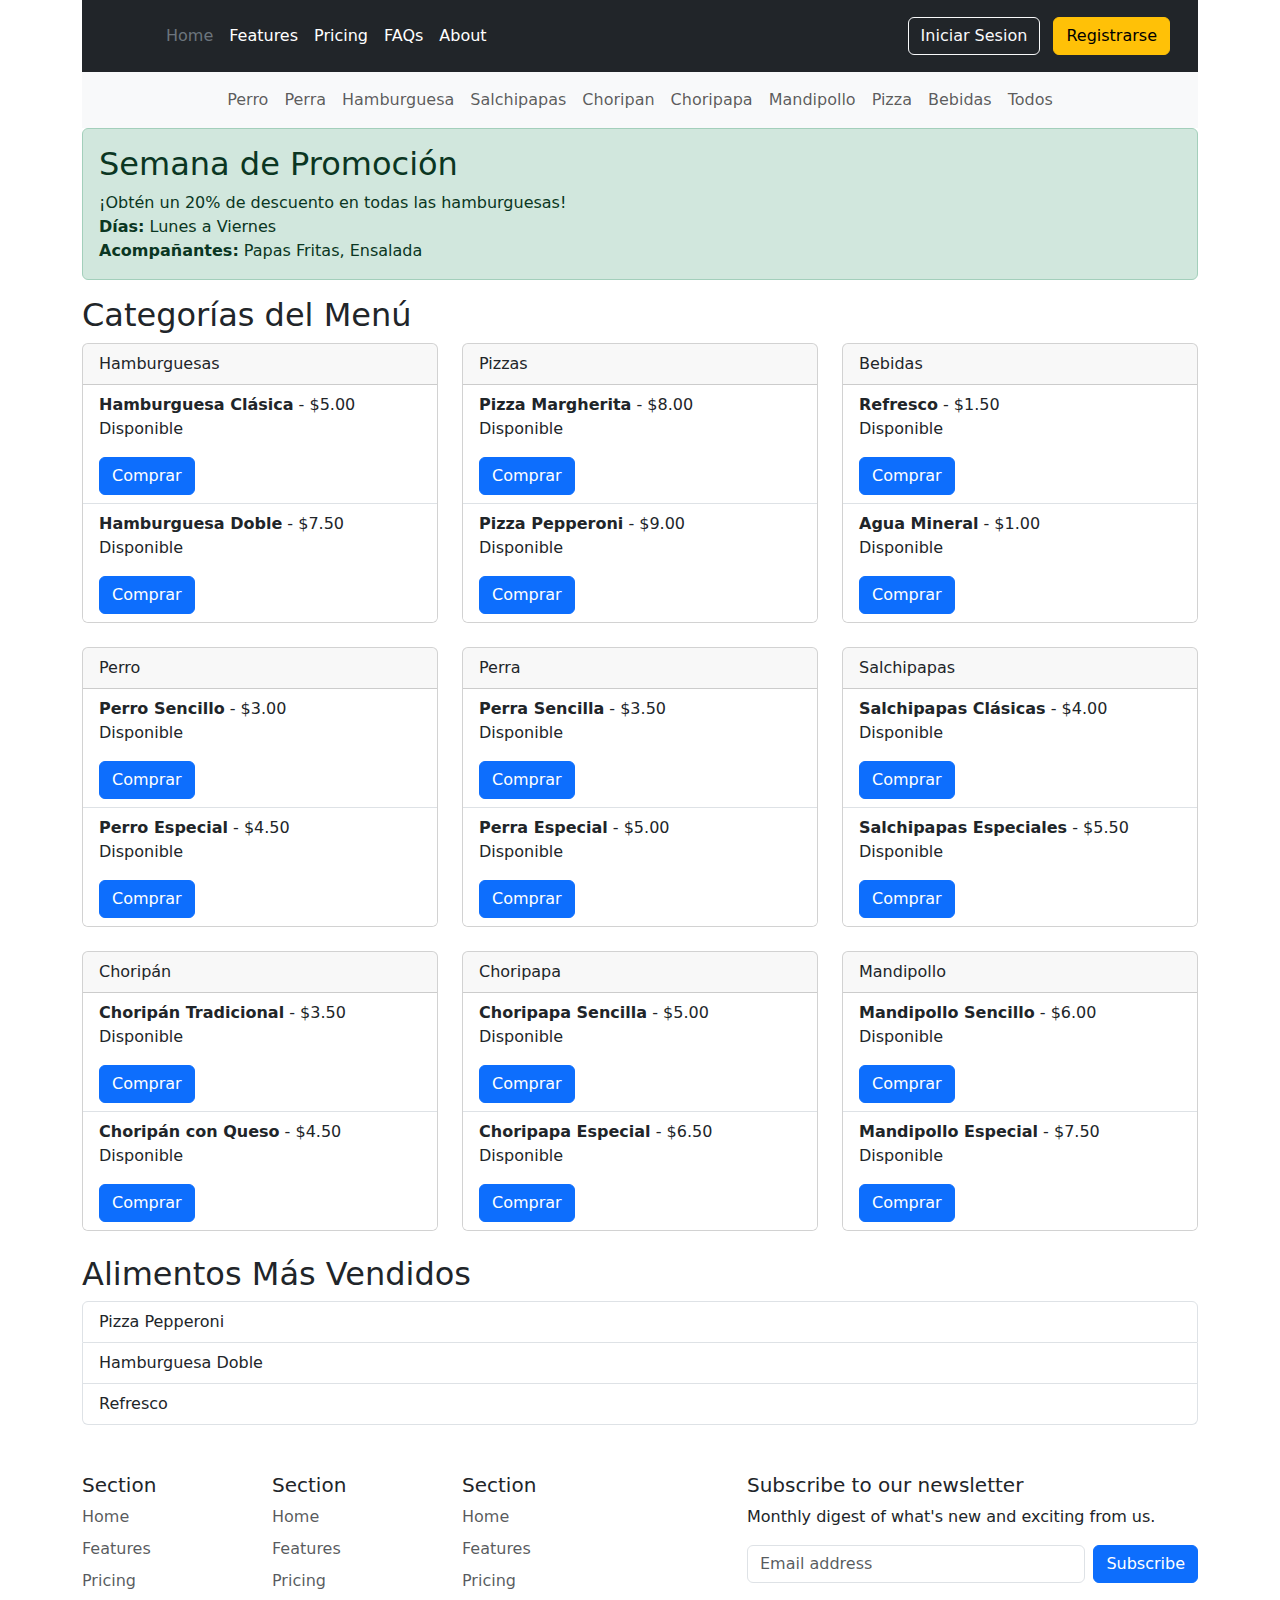
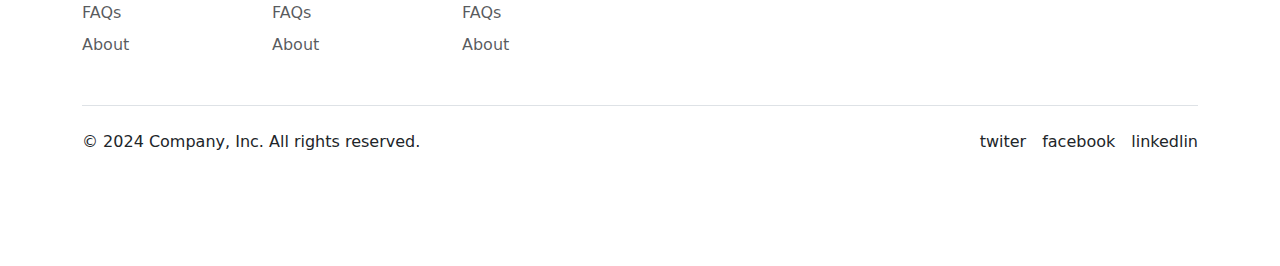
==== index.html @ 4fa82a82 "login y register funcionando" ====
<!DOCTYPE html>
<html lang="en">
    <head>
        <meta charset="UTF-8">
        <meta name="viewport" content="width=device-width, initial-scale=1.0">
        <title>Document</title>
        <link rel="stylesheet" href="./assets/css/bootstrap.min.css">
        <link rel="stylesheet" href="./assets/css/style.css">

        

    </head>
    <body>
        <div class="container">
            <header class="p-3 text-bg-dark">
                <div class="container">
                  <div class="d-flex flex-wrap align-items-center justify-content-center justify-content-lg-start">
                    <a href="/" class="d-flex align-items-center mb-2 mb-lg-0 text-white text-decoration-none">
                      <svg class="bi me-2" width="40" height="32" role="img" aria-label="Bootstrap"><use xlink:href="#bootstrap"></use></svg>
                    </a>
            
                    <ul class="nav col-12 col-lg-auto me-lg-auto mb-2 justify-content-center mb-md-0">
                      <li><a href="#" class="nav-link px-2 text-secondary">Home</a></li>
                      <li><a href="#" class="nav-link px-2 text-white">Features</a></li>
                      <li><a href="#" class="nav-link px-2 text-white">Pricing</a></li>
                      <li><a href="#" class="nav-link px-2 text-white">FAQs</a></li>
                      <li><a href="#" class="nav-link px-2 text-white">About</a></li>
                    </ul>
            
            
                    <div id="sesion" class="text-end">

                    </div>
                  </div>
                </div>
              </header>
            <nav class="navbar navbar-expand-lg bg-body-tertiary">
                <div class="container-fluid">
                    <div class="collapse navbar-collapse"
                        id="navbarNavAltMarkup">
                        <div class="navbar-nav mx-auto">
                            <a class="nav-link" id="aperro" href="#">Perro</a>
                            <a class="nav-link" id="aperra" href="#">Perra</a>
                            <a class="nav-link" id="ahamburguesa"
                                href="#">Hamburguesa</a>
                            <a class="nav-link" id="asalchipapa"
                                href="#">Salchipapas</a>
                            <a class="nav-link" id="achoripan"
                                href="#">Choripan</a>
                            <a class="nav-link" id="achoripapa"
                                href="#">Choripapa</a>
                            <a class="nav-link" id="amandipollo"
                                href="#">Mandipollo</a>
                            <a class="nav-link" id="apizza" href="#">Pizza</a>
                            <a class="nav-link" id="abebida"
                                href="#">Bebidas</a>
                            <a class="nav-link" id="todos" href="#">Todos</a>
                        </div>
                    </div>
                </div>
            </nav>

            <div id="carouselExampleAutoplaying" class="carousel slide"
                data-bs-ride="carousel">
                <div class="carousel-inner">
                    <div class="carousel-item active">
                        <div class="w-100 alert alert-success">
                            <h2>Semana de Promoción</h2>

                            ¡Obtén un 20% de descuento en todas las
                            hamburguesas! <br>
                            <strong>Días:</strong> Lunes a Viernes <br>
                            <strong>Acompañantes:</strong> Papas Fritas,
                            Ensalada

                        </div>
                    </div>
                    <div class="carousel-item">
                        <div class=" w-100 alert alert-info">
                            <h2>Promociones de Compra</h2>

                            Compra una pizza y obtén un refresco gratis.
                            <br>
                            <strong>Días:</strong> Todos los días <br>
                            <strong>Acompañantes:</strong> Refresco
                        </div>

                    </div>
                    <div class="carousel-item">
                        <div class=" w-100 alert alert-warning">
                            <h2>Códigos de Descuento</h2>

                            Usa el código <strong>SAVE20</strong> para obtener
                            un 20% de
                            descuento en tu próxima compra. <br>
                            <strong>Días:</strong> Todos los días <br>
                            <strong>Acompañantes:</strong> N/A

                        </div>
                    </div>
                    <div class="carousel-item">
                        <div class="alert alert-danger w-100">
                            <h2>Sección de Descuentos</h2>

                            ¡Descuentos especiales en bebidas durante el fin de
                            semana!
                            <br>
                            <strong>Días:</strong> Sábado y Domingo <br>
                            <strong>Acompañantes:</strong> Snacks variados

                        </div>
                    </div>
                </div>

            </div>

            <!-- Sección de Categorías del Menú -->
            <section>
                <h2>Categorías del Menú</h2>

                <div class="row">
                    <!-- Hamburguesas -->
                    <div class="col-md-4 mb-4" id="hamburguesa">
                        <div class="card">
                            <div class="card-header">
                                Hamburguesas
                            </div>
                            <ul class="list-group list-group-flush">
                                <li class="list-group-item">
                                    <strong>Hamburguesa Clásica</strong> - $5.00
                                    <p>Disponible</p>
                                    <button
                                        class="btn btn-primary">Comprar</button>
                                </li>
                                <li class="list-group-item">
                                    <strong>Hamburguesa Doble</strong> - $7.50
                                    <p>Disponible</p>
                                    <button
                                        class="btn btn-primary">Comprar</button>
                                </li>
                            </ul>
                        </div>
                    </div>

                    <!-- Pizzas -->
                    <div class="col-md-4 mb-4 " id="pizza">
                        <div class="card">
                            <div class="card-header">
                                Pizzas
                            </div>
                            <ul class="list-group list-group-flush">
                                <li class="list-group-item">
                                    <strong>Pizza Margherita</strong> - $8.00
                                    <p>Disponible</p>
                                    <button
                                        class="btn btn-primary">Comprar</button>
                                </li>
                                <li class="list-group-item">
                                    <strong>Pizza Pepperoni</strong> - $9.00
                                    <p>Disponible</p>
                                    <button
                                        class="btn btn-primary">Comprar</button>
                                </li>
                            </ul>
                        </div>
                    </div>

                    <!-- Bebidas -->
                    <div class="col-md-4 mb-4 " id="bebida">
                        <div class="card">
                            <div class="card-header">
                                Bebidas
                            </div>
                            <ul class="list-group list-group-flush">
                                <li class="list-group-item">
                                    <strong>Refresco</strong> - $1.50
                                    <p>Disponible</p>
                                    <button
                                        class="btn btn-primary">Comprar</button>
                                </li>
                                <li class="list-group-item">
                                    <strong>Agua Mineral</strong> - $1.00
                                    <p>Disponible</p>
                                    <button
                                        class="btn btn-primary">Comprar</button>
                                </li>
                            </ul>
                        </div>
                    </div>
                    <!-- Perro -->
                    <div class="col-md-4 mb-4 " id="perro">
                        <div class="card">
                            <div class="card-header">
                                Perro
                            </div>
                            <ul class="list-group list-group-flush">
                                <li class="list-group-item">
                                    <strong>Perro Sencillo</strong> - $3.00
                                    <p>Disponible</p>
                                    <button
                                        class="btn btn-primary">Comprar</button>
                                </li>
                                <li class="list-group-item">
                                    <strong>Perro Especial</strong> - $4.50
                                    <p>Disponible</p>
                                    <button
                                        class="btn btn-primary">Comprar</button>
                                </li>
                            </ul>
                        </div>
                    </div>

                    <!-- Perra -->
                    <div class="col-md-4 mb-4 " id="perra">
                        <div class="card">
                            <div class="card-header">
                                Perra
                            </div>
                            <ul class="list-group list-group-flush">
                                <li class="list-group-item">
                                    <strong>Perra Sencilla</strong> - $3.50
                                    <p>Disponible</p>
                                    <button
                                        class="btn btn-primary">Comprar</button>
                                </li>
                                <li class="list-group-item">
                                    <strong>Perra Especial</strong> - $5.00
                                    <p>Disponible</p>
                                    <button
                                        class="btn btn-primary">Comprar</button>
                                </li>
                            </ul>
                        </div>
                    </div>

                    <!-- Salchipapas -->
                    <div class="col-md-4 mb-4 " id="salchipapa">
                        <div class="card">
                            <div class="card-header">
                                Salchipapas
                            </div>
                            <ul class="list-group list-group-flush">
                                <li class="list-group-item">
                                    <strong>Salchipapas Clásicas</strong> -
                                    $4.00
                                    <p>Disponible</p>
                                    <button
                                        class="btn btn-primary">Comprar</button>
                                </li>
                                <li class="list-group-item">
                                    <strong>Salchipapas Especiales</strong> -
                                    $5.50
                                    <p>Disponible</p>
                                    <button
                                        class="btn btn-primary">Comprar</button>
                                </li>
                            </ul>
                        </div>
                    </div>

                    <!-- Choripán -->
                    <div class="col-md-4 mb-4 " id="choripan">
                        <div class="card">
                            <div class="card-header">
                                Choripán
                            </div>
                            <ul class="list-group list-group-flush">
                                <li class="list-group-item">
                                    <strong>Choripán Tradicional</strong> -
                                    $3.50
                                    <p>Disponible</p>
                                    <button
                                        class="btn btn-primary">Comprar</button>
                                </li>
                                <li class="list-group-item">
                                    <strong>Choripán con Queso</strong> - $4.50
                                    <p>Disponible</p>
                                    <button
                                        class="btn btn-primary">Comprar</button>
                                </li>
                            </ul>
                        </div>
                    </div>

                    <!-- Choripapa -->
                    <div class="col-md-4 mb-4 " id="choripapa">
                        <div class="card">
                            <div class="card-header">
                                Choripapa
                            </div>
                            <ul class="list-group list-group-flush">
                                <li class="list-group-item">
                                    <strong>Choripapa Sencilla</strong> - $5.00
                                    <p>Disponible</p>
                                    <button
                                        class="btn btn-primary">Comprar</button>
                                </li>
                                <li class="list-group-item">
                                    <strong>Choripapa Especial</strong> - $6.50
                                    <p>Disponible</p>
                                    <button
                                        class="btn btn-primary">Comprar</button>
                                </li>
                            </ul>
                        </div>
                    </div>

                    <!-- Mandipollo -->
                    <div class="col-md-4 mb-4 " id="mandipollo">
                        <div class="card">
                            <div class="card-header">
                                Mandipollo
                            </div>
                            <ul class="list-group list-group-flush">
                                <li class="list-group-item">
                                    <strong>Mandipollo Sencillo</strong> - $6.00
                                    <p>Disponible</p>
                                    <button
                                        class="btn btn-primary">Comprar</button>
                                </li>
                                <li class="list-group-item">
                                    <strong>Mandipollo Especial</strong> - $7.50
                                    <p>Disponible</p>
                                    <button
                                        class="btn btn-primary">Comprar</button>
                                </li>
                            </ul>
                        </div>
                    </div>
                    <!-- Salsas -->
                    <div class="col-md-4 mb-4 d-none" id="salsa">
                        <div class="card">
                            <div class="card-header">
                                Salsas
                            </div>
                            <ul class="list-group list-group-flush">
                                <li class="list-group-item">
                                    <strong>Barbikiu</strong>
                                    <p>Disponible</p>

                                </li>
                                <li class="list-group-item">
                                    <strong>Rosada</strong>
                                    <p>Disponible</p>

                                </li>
                                <li class="list-group-item">
                                    <strong>Mermelada</strong>
                                    <p>Disponible</p>

                                </li>
                            </ul>
                        </div>
                    </div>
                    <!-- Snacks -->
                    <div class="col-md-4 mb-4 d-none" id="snack">
                        <div class="card">
                            <div class="card-header">
                                Snacks
                            </div>
                            <ul class="list-group list-group-flush">
                                <li class="list-group-item">
                                    <strong>Butiffarritas</strong>
                                    <p>Disponible</p>
                                    <button
                                    class="btn btn-primary">Comprar</button>

                                </li>
                                <li class="list-group-item">
                                    <strong>Miniempanadas</strong>
                                    <p>Disponible</p>
                                    <button
                                    class="btn btn-primary">Comprar</button>

                                </li>
                            </ul>
                        </div>
                    </div>
                </div>
            </section>

            <!-- Sección de Alimentos Más Vendidos -->
            <section>
                <h2>Alimentos Más Vendidos</h2>
                <ul class="list-group">
                    <li class="list-group-item">Pizza Pepperoni</li>
                    <li class="list-group-item">Hamburguesa Doble</li>
                    <li class="list-group-item">Refresco</li>
                </ul>
            </section>
            <footer class="py-5">
                <div class="row">
                  <div class="col-6 col-md-2 mb-3">
                    <h5>Section</h5>
                    <ul class="nav flex-column">
                      <li class="nav-item mb-2"><a href="#" class="nav-link p-0 text-body-secondary">Home</a></li>
                      <li class="nav-item mb-2"><a href="#" class="nav-link p-0 text-body-secondary">Features</a></li>
                      <li class="nav-item mb-2"><a href="#" class="nav-link p-0 text-body-secondary">Pricing</a></li>
                      <li class="nav-item mb-2"><a href="#" class="nav-link p-0 text-body-secondary">FAQs</a></li>
                      <li class="nav-item mb-2"><a href="#" class="nav-link p-0 text-body-secondary">About</a></li>
                    </ul>
                  </div>
            
                  <div class="col-6 col-md-2 mb-3">
                    <h5>Section</h5>
                    <ul class="nav flex-column">
                      <li class="nav-item mb-2"><a href="#" class="nav-link p-0 text-body-secondary">Home</a></li>
                      <li class="nav-item mb-2"><a href="#" class="nav-link p-0 text-body-secondary">Features</a></li>
                      <li class="nav-item mb-2"><a href="#" class="nav-link p-0 text-body-secondary">Pricing</a></li>
                      <li class="nav-item mb-2"><a href="#" class="nav-link p-0 text-body-secondary">FAQs</a></li>
                      <li class="nav-item mb-2"><a href="#" class="nav-link p-0 text-body-secondary">About</a></li>
                    </ul>
                  </div>
            
                  <div class="col-6 col-md-2 mb-3">
                    <h5>Section</h5>
                    <ul class="nav flex-column">
                      <li class="nav-item mb-2"><a href="#" class="nav-link p-0 text-body-secondary">Home</a></li>
                      <li class="nav-item mb-2"><a href="#" class="nav-link p-0 text-body-secondary">Features</a></li>
                      <li class="nav-item mb-2"><a href="#" class="nav-link p-0 text-body-secondary">Pricing</a></li>
                      <li class="nav-item mb-2"><a href="#" class="nav-link p-0 text-body-secondary">FAQs</a></li>
                      <li class="nav-item mb-2"><a href="#" class="nav-link p-0 text-body-secondary">About</a></li>
                    </ul>
                  </div>
            
                  <div class="col-md-5 offset-md-1 mb-3">
                    <form>
                      <h5>Subscribe to our newsletter</h5>
                      <p>Monthly digest of what's new and exciting from us.</p>
                      <div class="d-flex flex-column flex-sm-row w-100 gap-2">
                        <label for="newsletter1" class="visually-hidden">Email address</label>
                        <input id="newsletter1" type="text" class="form-control" placeholder="Email address">
                        <button class="btn btn-primary" type="button">Subscribe</button>
                      </div>
                    </form>
                  </div>
                </div>
            
                <div class="d-flex flex-column flex-sm-row justify-content-between py-4 my-4 border-top">
                  <p>© 2024 Company, Inc. All rights reserved.</p>
                  <ul class="list-unstyled d-flex">
                    <li class="ms-3"><a class="link-body-emphasis" href="#"></a>twiter</li>
                    <li class="ms-3"><a class="link-body-emphasis" href="#"></a>facebook</li>
                    <li class="ms-3"><a class="link-body-emphasis" href="#"></a>linkedlin</li>
                  </ul>
                </div>
              </footer>

        </div>
        
        <script src="./assets/js/bootstrap.min.js"></script>
        <script src="./assets/js/bootstrap.bundle.min.js"></script>
        <script src="./assets/js/jquery-3.7.1.min.js"></script>
        <script src="./objetos/class.js"></script>
        <script src="./assets/js/navegacion.js"></script>
        <script src="./assets/js/index.js"></script>


    </body>
</html>
---- assets/css/style.css ----
table {
    border-collapse: collapse;
    width: 100%;
 }
 th,
 td {
    text-align: left;
    padding: 8px;
 }
 tr:nth-child(even) {
    background-color: #f2f2f2;
 }
 th {
    background-color: #4caf50;
    color: white;
 }
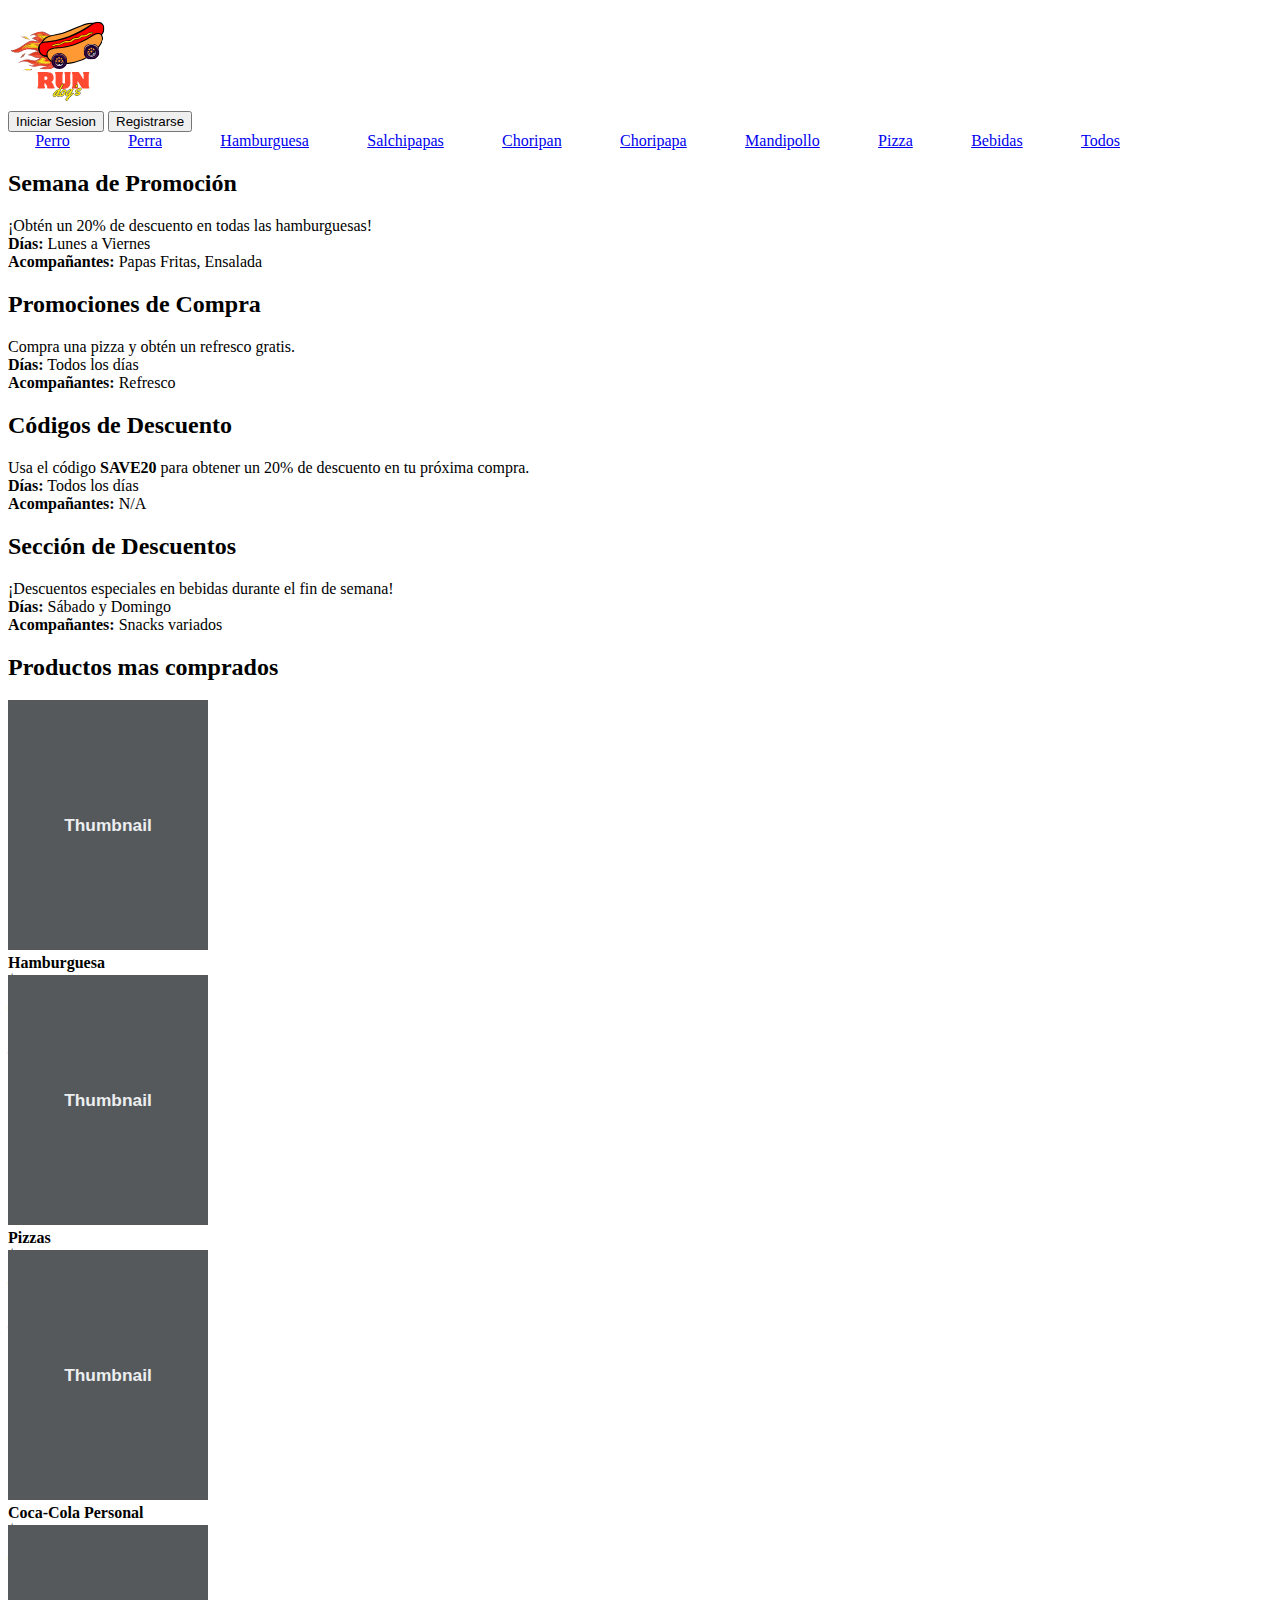
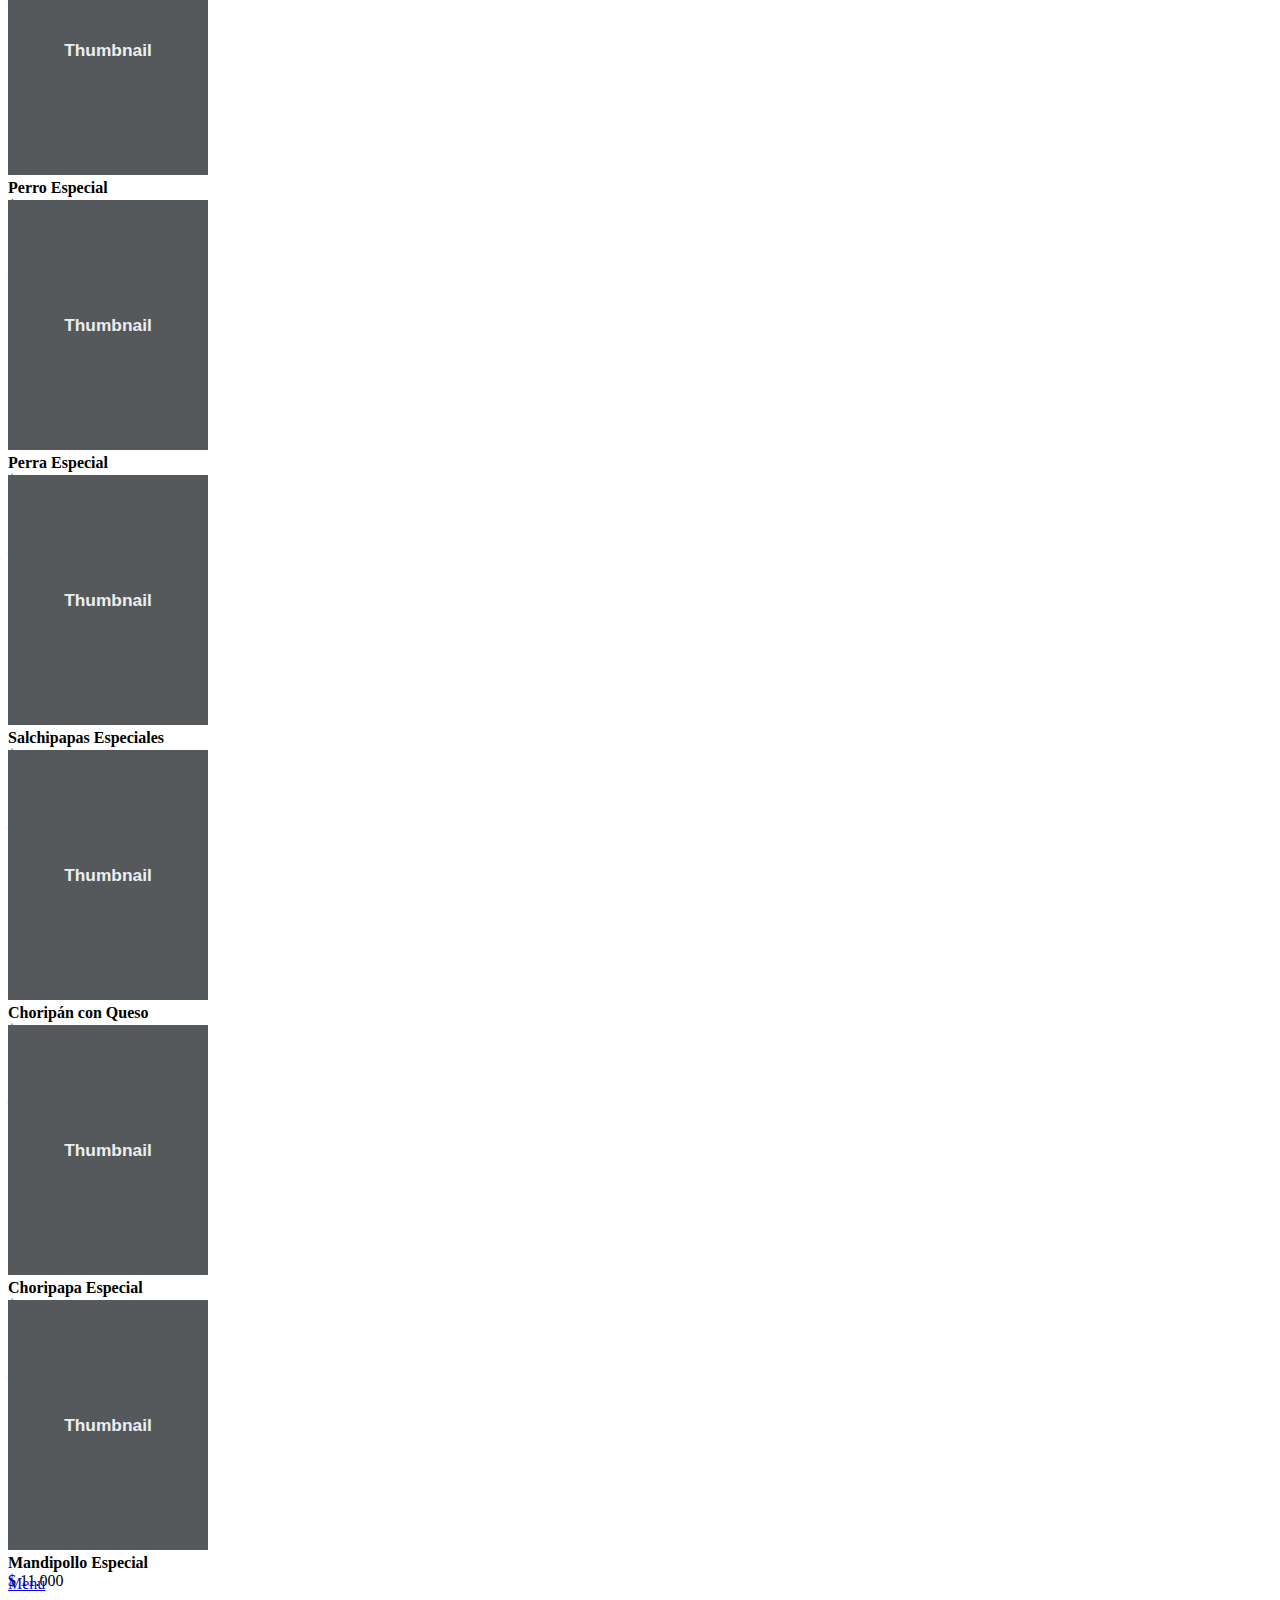
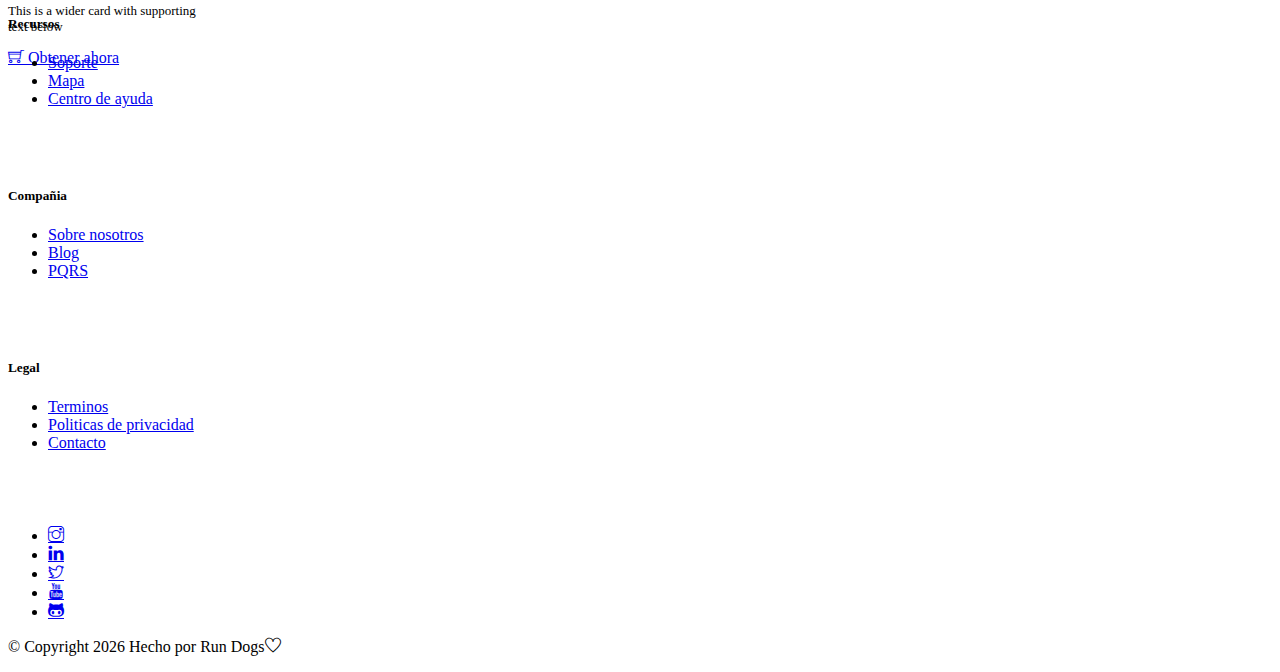
==== commit 9988d177: "se organizan importaciones y diseño acorde a lo presentado en los trabajos" ====
--- a/index.html
+++ b/index.html
@@ -4,7 +4,10 @@
         <meta charset="UTF-8">
         <meta name="viewport" content="width=device-width, initial-scale=1.0">
         <title>Document</title>
-        <link rel="stylesheet" href="./assets/css/bootstrap.min.css">
+        <link rel="stylesheet" href="./assets//themify-icons/css/themify-icons.css">
+          <!-- Bootstrap CSS v5.2.1 -->
+        <link href="https://cdn.jsdelivr.net/npm/bootstrap@5.2.1/dist/css/bootstrap.min.css" rel="stylesheet"
+        integrity="sha384-iYQeCzEYFbKjA/T2uDLTpkwGzCiq6soy8tYaI1GyVh/UjpbCx/TYkiZhlZB6+fzT" crossorigin="anonymous">
         <link rel="stylesheet" href="./assets/css/style.css">
 
         
@@ -14,24 +17,16 @@
         <div class="container">
             <header class="p-3 text-bg-dark">
                 <div class="container">
-                  <div class="d-flex flex-wrap align-items-center justify-content-center justify-content-lg-start">
+                <div class="d-flex flex-wrap align-items-center justify-content-between">
                     <a href="/" class="d-flex align-items-center mb-2 mb-lg-0 text-white text-decoration-none">
-                      <svg class="bi me-2" width="40" height="32" role="img" aria-label="Bootstrap"><use xlink:href="#bootstrap"></use></svg>
+                        <img class="bi me-2" role="img" aria-label="logo" src="./assets/img/logo.svg" id="logo"></img>
                     </a>
-            
-                    <ul class="nav col-12 col-lg-auto me-lg-auto mb-2 justify-content-center mb-md-0">
-                      <li><a href="#" class="nav-link px-2 text-secondary">Home</a></li>
-                      <li><a href="#" class="nav-link px-2 text-white">Features</a></li>
-                      <li><a href="#" class="nav-link px-2 text-white">Pricing</a></li>
-                      <li><a href="#" class="nav-link px-2 text-white">FAQs</a></li>
-                      <li><a href="#" class="nav-link px-2 text-white">About</a></li>
-                    </ul>
-            
-            
+
+
                     <div id="sesion" class="text-end">
 
                     </div>
-                  </div>
+                </div>
                 </div>
               </header>
             <nav class="navbar navbar-expand-lg bg-body-tertiary">
@@ -39,27 +34,31 @@
                     <div class="collapse navbar-collapse"
                         id="navbarNavAltMarkup">
                         <div class="navbar-nav mx-auto">
-                            <a class="nav-link" id="aperro" href="#">Perro</a>
-                            <a class="nav-link" id="aperra" href="#">Perra</a>
-                            <a class="nav-link" id="ahamburguesa"
-                                href="#">Hamburguesa</a>
-                            <a class="nav-link" id="asalchipapa"
-                                href="#">Salchipapas</a>
-                            <a class="nav-link" id="achoripan"
-                                href="#">Choripan</a>
-                            <a class="nav-link" id="achoripapa"
-                                href="#">Choripapa</a>
-                            <a class="nav-link" id="amandipollo"
-                                href="#">Mandipollo</a>
-                            <a class="nav-link" id="apizza" href="#">Pizza</a>
-                            <a class="nav-link" id="abebida"
-                                href="#">Bebidas</a>
-                            <a class="nav-link" id="todos" href="#">Todos</a>
+                            <a class="nav-link pl-3" id="aperro" href="#">Perro</a>
+
+                            <a class="nav-link pl-3" id="aperra" href="#">Perra</a>
+
+                            <a class="nav-link pl-3" id="ahamburguesa" href="#">Hamburguesa</a>
+
+                            <a class="nav-link pl-3" id="asalchipapa" href="#">Salchipapas</a>
+
+                            <a class="nav-link pl-3" id="achoripan" href="#">Choripan</a>
+
+                            <a class="nav-link pl-3" id="achoripapa" href="#">Choripapa</a>
+
+                            <a class="nav-link pl-3" id="amandipollo" href="#">Mandipollo</a>
+
+                            <a class="nav-link pl-3" id="apizza" href="#">Pizza</a>
+
+                            <a class="nav-link pl-3" id="abebida" href="#">Bebidas</a>
+
+                            <a class="nav-link pl-3" id="todos" href="#">Todos</a>
                         </div>
                     </div>
                 </div>
             </nav>
 
+            <!-- Carrucel de promociones -->
             <div id="carouselExampleAutoplaying" class="carousel slide"
                 data-bs-ride="carousel">
                 <div class="carousel-inner">
@@ -116,341 +115,210 @@
 
             <!-- Sección de Categorías del Menú -->
             <section>
-                <h2>Categorías del Menú</h2>
+                <h2>Productos mas comprados</h2>
 
                 <div class="row">
                     <!-- Hamburguesas -->
-                    <div class="col-md-4 mb-4" id="hamburguesa">
-                        <div class="card">
-                            <div class="card-header">
-                                Hamburguesas
-                            </div>
-                            <ul class="list-group list-group-flush">
-                                <li class="list-group-item">
-                                    <strong>Hamburguesa Clásica</strong> - $5.00
-                                    <p>Disponible</p>
-                                    <button
-                                        class="btn btn-primary">Comprar</button>
-                                </li>
-                                <li class="list-group-item">
-                                    <strong>Hamburguesa Doble</strong> - $7.50
-                                    <p>Disponible</p>
-                                    <button
-                                        class="btn btn-primary">Comprar</button>
-                                </li>
-                            </ul>
-                        </div>
-                    </div>
+                    <div class="card-productos col-md-4 mb-1 box-shadow" id="hamburguesa">
+                            <div class="card flex-md-row mb-6 box-shadow h-md-250">
+                                <img class="card-img-left flex-auto d-none d-md-block" data-src="holder.js/200x250?theme=thumb" alt="Thumbnail [200x250]" src="data:image/svg+xml;charset=UTF-8,%3Csvg%20width%3D%22200%22%20height%3D%22250%22%20xmlns%3D%22http%3A%2F%2Fwww.w3.org%2F2000%2Fsvg%22%20viewBox%3D%220%200%20200%20250%22%20preserveAspectRatio%3D%22none%22%3E%3Cdefs%3E%3Cstyle%20type%3D%22text%2Fcss%22%3E%23holder_18ffdb968a6%20text%20%7B%20fill%3A%23eceeef%3Bfont-weight%3Abold%3Bfont-family%3AArial%2C%20Helvetica%2C%20Open%20Sans%2C%20sans-serif%2C%20monospace%3Bfont-size%3A13pt%20%7D%20%3C%2Fstyle%3E%3C%2Fdefs%3E%3Cg%20id%3D%22holder_18ffdb968a6%22%3E%3Crect%20width%3D%22200%22%20height%3D%22250%22%20fill%3D%22%2355595c%22%3E%3C%2Frect%3E%3Cg%3E%3Ctext%20x%3D%2256.1953125%22%20y%3D%22131%22%3EThumbnail%3C%2Ftext%3E%3C%2Fg%3E%3C%2Fg%3E%3C%2Fsvg%3E" data-holder-rendered="true" style="width: 200px; height: 250px;">
+                                <div class="card-body d-flex flex-column align-items-start flex-grow-1">
+                                    <strong class="d-inline-block mb-2 text-primary">Hamburguesa</strong>
+                                    <div class="mb-1 text-muted ">$ 10.000</div>
+                                    <p class="card-text mb-auto">This is a wider card with supporting text below </p>
+                                    <a href="#" class="btn btn-primary"><i class="ti-shopping-cart"></i> Obtener ahora</a>
+                                </div>
+                        </div>
+                    </div>
+                    
 
                     <!-- Pizzas -->
-                    <div class="col-md-4 mb-4 " id="pizza">
-                        <div class="card">
-                            <div class="card-header">
-                                Pizzas
-                            </div>
-                            <ul class="list-group list-group-flush">
-                                <li class="list-group-item">
-                                    <strong>Pizza Margherita</strong> - $8.00
-                                    <p>Disponible</p>
-                                    <button
-                                        class="btn btn-primary">Comprar</button>
-                                </li>
-                                <li class="list-group-item">
-                                    <strong>Pizza Pepperoni</strong> - $9.00
-                                    <p>Disponible</p>
-                                    <button
-                                        class="btn btn-primary">Comprar</button>
-                                </li>
-                            </ul>
+                    <div class="card-productos col-md-4 mb-1 box-shadow" id="pizza">
+                            <div class="card flex-md-row mb-6 box-shadow h-md-250">
+                                <img class="card-img-left flex-auto d-none d-md-block" data-src="holder.js/200x250?theme=thumb" alt="Thumbnail [200x250]" src="data:image/svg+xml;charset=UTF-8,%3Csvg%20width%3D%22200%22%20height%3D%22250%22%20xmlns%3D%22http%3A%2F%2Fwww.w3.org%2F2000%2Fsvg%22%20viewBox%3D%220%200%20200%20250%22%20preserveAspectRatio%3D%22none%22%3E%3Cdefs%3E%3Cstyle%20type%3D%22text%2Fcss%22%3E%23holder_18ffdb968a6%20text%20%7B%20fill%3A%23eceeef%3Bfont-weight%3Abold%3Bfont-family%3AArial%2C%20Helvetica%2C%20Open%20Sans%2C%20sans-serif%2C%20monospace%3Bfont-size%3A13pt%20%7D%20%3C%2Fstyle%3E%3C%2Fdefs%3E%3Cg%20id%3D%22holder_18ffdb968a6%22%3E%3Crect%20width%3D%22200%22%20height%3D%22250%22%20fill%3D%22%2355595c%22%3E%3C%2Frect%3E%3Cg%3E%3Ctext%20x%3D%2256.1953125%22%20y%3D%22131%22%3EThumbnail%3C%2Ftext%3E%3C%2Fg%3E%3C%2Fg%3E%3C%2Fsvg%3E" data-holder-rendered="true" style="width: 200px; height: 250px;">
+                                <div class="card-body d-flex flex-column align-items-start flex-grow-1">
+                                    <strong class="d-inline-block mb-2 text-primary">Pizzas</strong>
+                                    <div class="mb-1 text-muted ">$ 8.000</div>
+                                    <p class="card-text mb-auto">This is a wider card with supporting text below </p>
+                                    <a href="#" class="btn btn-primary"><i class="ti-shopping-cart"></i> Obtener ahora</a>
+                                </div>
                         </div>
                     </div>
 
                     <!-- Bebidas -->
-                    <div class="col-md-4 mb-4 " id="bebida">
-                        <div class="card">
-                            <div class="card-header">
-                                Bebidas
-                            </div>
-                            <ul class="list-group list-group-flush">
-                                <li class="list-group-item">
-                                    <strong>Refresco</strong> - $1.50
-                                    <p>Disponible</p>
-                                    <button
-                                        class="btn btn-primary">Comprar</button>
-                                </li>
-                                <li class="list-group-item">
-                                    <strong>Agua Mineral</strong> - $1.00
-                                    <p>Disponible</p>
-                                    <button
-                                        class="btn btn-primary">Comprar</button>
-                                </li>
-                            </ul>
-                        </div>
-                    </div>
+                    <div class="card-productos col-md-4 mb-1 box-shadow" id="bebida">
+                            <div class="card flex-md-row mb-6 box-shadow h-md-250">
+                                <img class="card-img-left flex-auto d-none d-md-block" data-src="holder.js/200x250?theme=thumb" alt="Thumbnail [200x250]" src="data:image/svg+xml;charset=UTF-8,%3Csvg%20width%3D%22200%22%20height%3D%22250%22%20xmlns%3D%22http%3A%2F%2Fwww.w3.org%2F2000%2Fsvg%22%20viewBox%3D%220%200%20200%20250%22%20preserveAspectRatio%3D%22none%22%3E%3Cdefs%3E%3Cstyle%20type%3D%22text%2Fcss%22%3E%23holder_18ffdb968a6%20text%20%7B%20fill%3A%23eceeef%3Bfont-weight%3Abold%3Bfont-family%3AArial%2C%20Helvetica%2C%20Open%20Sans%2C%20sans-serif%2C%20monospace%3Bfont-size%3A13pt%20%7D%20%3C%2Fstyle%3E%3C%2Fdefs%3E%3Cg%20id%3D%22holder_18ffdb968a6%22%3E%3Crect%20width%3D%22200%22%20height%3D%22250%22%20fill%3D%22%2355595c%22%3E%3C%2Frect%3E%3Cg%3E%3Ctext%20x%3D%2256.1953125%22%20y%3D%22131%22%3EThumbnail%3C%2Ftext%3E%3C%2Fg%3E%3C%2Fg%3E%3C%2Fsvg%3E" data-holder-rendered="true" style="width: 200px; height: 250px;">
+                                <div class="card-body d-flex flex-column align-items-start flex-grow-1">
+                                    <strong class="d-inline-block mb-2 text-primary">Coca-Cola Personal</strong>
+                                    <div class="mb-1 text-muted ">$ 3.500</div>
+                                    <p class="card-text mb-auto">This is a wider card with supporting text below </p>
+                                    <a href="#" class="btn btn-primary"><i class="ti-shopping-cart"></i> Obtener ahora</a>
+                                </div>
+                        </div>
+                    </div>
+
                     <!-- Perro -->
-                    <div class="col-md-4 mb-4 " id="perro">
-                        <div class="card">
-                            <div class="card-header">
-                                Perro
-                            </div>
-                            <ul class="list-group list-group-flush">
-                                <li class="list-group-item">
-                                    <strong>Perro Sencillo</strong> - $3.00
-                                    <p>Disponible</p>
-                                    <button
-                                        class="btn btn-primary">Comprar</button>
-                                </li>
-                                <li class="list-group-item">
-                                    <strong>Perro Especial</strong> - $4.50
-                                    <p>Disponible</p>
-                                    <button
-                                        class="btn btn-primary">Comprar</button>
-                                </li>
-                            </ul>
+                    <div class="card-productos col-md-4 mb-1 box-shadow" id="perro">
+                            <div class="card flex-md-row mb-6 box-shadow h-md-250">
+                                <img class="card-img-left flex-auto d-none d-md-block" data-src="holder.js/200x250?theme=thumb" alt="Thumbnail [200x250]" src="data:image/svg+xml;charset=UTF-8,%3Csvg%20width%3D%22200%22%20height%3D%22250%22%20xmlns%3D%22http%3A%2F%2Fwww.w3.org%2F2000%2Fsvg%22%20viewBox%3D%220%200%20200%20250%22%20preserveAspectRatio%3D%22none%22%3E%3Cdefs%3E%3Cstyle%20type%3D%22text%2Fcss%22%3E%23holder_18ffdb968a6%20text%20%7B%20fill%3A%23eceeef%3Bfont-weight%3Abold%3Bfont-family%3AArial%2C%20Helvetica%2C%20Open%20Sans%2C%20sans-serif%2C%20monospace%3Bfont-size%3A13pt%20%7D%20%3C%2Fstyle%3E%3C%2Fdefs%3E%3Cg%20id%3D%22holder_18ffdb968a6%22%3E%3Crect%20width%3D%22200%22%20height%3D%22250%22%20fill%3D%22%2355595c%22%3E%3C%2Frect%3E%3Cg%3E%3Ctext%20x%3D%2256.1953125%22%20y%3D%22131%22%3EThumbnail%3C%2Ftext%3E%3C%2Fg%3E%3C%2Fg%3E%3C%2Fsvg%3E" data-holder-rendered="true" style="width: 200px; height: 250px;">
+                                <div class="card-body d-flex flex-column align-items-start flex-grow-1">
+                                    <strong class="d-inline-block mb-2 text-primary">Perro Especial</strong>
+                                    <div class="mb-1 text-muted ">$ 18.500</div>
+                                    <p class="card-text mb-auto">This is a wider card with supporting text below </p>
+                                    <a href="#" class="btn btn-primary"><i class="ti-shopping-cart"></i> Obtener ahora</a>
+                                </div>
                         </div>
                     </div>
 
                     <!-- Perra -->
-                    <div class="col-md-4 mb-4 " id="perra">
-                        <div class="card">
-                            <div class="card-header">
-                                Perra
-                            </div>
-                            <ul class="list-group list-group-flush">
-                                <li class="list-group-item">
-                                    <strong>Perra Sencilla</strong> - $3.50
-                                    <p>Disponible</p>
-                                    <button
-                                        class="btn btn-primary">Comprar</button>
-                                </li>
-                                <li class="list-group-item">
-                                    <strong>Perra Especial</strong> - $5.00
-                                    <p>Disponible</p>
-                                    <button
-                                        class="btn btn-primary">Comprar</button>
-                                </li>
-                            </ul>
+                    <div class="card-productos col-md-4 mb-1 box-shadow" id="perro">
+                            <div class="card flex-md-row mb-6 box-shadow h-md-250">
+                                <img class="card-img-left flex-auto d-none d-md-block" data-src="holder.js/200x250?theme=thumb" alt="Thumbnail [200x250]" src="data:image/svg+xml;charset=UTF-8,%3Csvg%20width%3D%22200%22%20height%3D%22250%22%20xmlns%3D%22http%3A%2F%2Fwww.w3.org%2F2000%2Fsvg%22%20viewBox%3D%220%200%20200%20250%22%20preserveAspectRatio%3D%22none%22%3E%3Cdefs%3E%3Cstyle%20type%3D%22text%2Fcss%22%3E%23holder_18ffdb968a6%20text%20%7B%20fill%3A%23eceeef%3Bfont-weight%3Abold%3Bfont-family%3AArial%2C%20Helvetica%2C%20Open%20Sans%2C%20sans-serif%2C%20monospace%3Bfont-size%3A13pt%20%7D%20%3C%2Fstyle%3E%3C%2Fdefs%3E%3Cg%20id%3D%22holder_18ffdb968a6%22%3E%3Crect%20width%3D%22200%22%20height%3D%22250%22%20fill%3D%22%2355595c%22%3E%3C%2Frect%3E%3Cg%3E%3Ctext%20x%3D%2256.1953125%22%20y%3D%22131%22%3EThumbnail%3C%2Ftext%3E%3C%2Fg%3E%3C%2Fg%3E%3C%2Fsvg%3E" data-holder-rendered="true" style="width: 200px; height: 250px;">
+                                <div class="card-body d-flex flex-column align-items-start flex-grow-1">
+                                    <strong class="d-inline-block mb-2 text-primary">Perra Especial</strong>
+                                    <div class="mb-1 text-muted ">$ 14.000</div>
+                                    <p class="card-text mb-auto">This is a wider card with supporting text below </p>
+                                    <a href="#" class="btn btn-primary"><i class="ti-shopping-cart"></i> Obtener ahora</a>
+                                </div>
                         </div>
                     </div>
 
                     <!-- Salchipapas -->
-                    <div class="col-md-4 mb-4 " id="salchipapa">
-                        <div class="card">
-                            <div class="card-header">
-                                Salchipapas
-                            </div>
-                            <ul class="list-group list-group-flush">
-                                <li class="list-group-item">
-                                    <strong>Salchipapas Clásicas</strong> -
-                                    $4.00
-                                    <p>Disponible</p>
-                                    <button
-                                        class="btn btn-primary">Comprar</button>
-                                </li>
-                                <li class="list-group-item">
-                                    <strong>Salchipapas Especiales</strong> -
-                                    $5.50
-                                    <p>Disponible</p>
-                                    <button
-                                        class="btn btn-primary">Comprar</button>
-                                </li>
-                            </ul>
-                        </div>
-                    </div>
-
+                    <div class="card-productos col-md-4 mb-1 box-shadow" id="perro">
+                            <div class="card flex-md-row mb-6 box-shadow h-md-250">
+                                <img class="card-img-left flex-auto d-none d-md-block" data-src="holder.js/200x250?theme=thumb" alt="Thumbnail [200x250]" src="data:image/svg+xml;charset=UTF-8,%3Csvg%20width%3D%22200%22%20height%3D%22250%22%20xmlns%3D%22http%3A%2F%2Fwww.w3.org%2F2000%2Fsvg%22%20viewBox%3D%220%200%20200%20250%22%20preserveAspectRatio%3D%22none%22%3E%3Cdefs%3E%3Cstyle%20type%3D%22text%2Fcss%22%3E%23holder_18ffdb968a6%20text%20%7B%20fill%3A%23eceeef%3Bfont-weight%3Abold%3Bfont-family%3AArial%2C%20Helvetica%2C%20Open%20Sans%2C%20sans-serif%2C%20monospace%3Bfont-size%3A13pt%20%7D%20%3C%2Fstyle%3E%3C%2Fdefs%3E%3Cg%20id%3D%22holder_18ffdb968a6%22%3E%3Crect%20width%3D%22200%22%20height%3D%22250%22%20fill%3D%22%2355595c%22%3E%3C%2Frect%3E%3Cg%3E%3Ctext%20x%3D%2256.1953125%22%20y%3D%22131%22%3EThumbnail%3C%2Ftext%3E%3C%2Fg%3E%3C%2Fg%3E%3C%2Fsvg%3E" data-holder-rendered="true" style="width: 200px; height: 250px;">
+                                <div class="card-body d-flex flex-column align-items-start flex-grow-1">
+                                    <strong class="d-inline-block mb-2 text-primary">Salchipapas Especiales</strong>
+                                    <div class="mb-1 text-muted ">$ 12.000</div>
+                                    <p class="card-text mb-auto">This is a wider card with supporting text below </p>
+                                    <a href="#" class="btn btn-primary"><i class="ti-shopping-cart"></i> Obtener ahora</a>
+                                </div>
+                        </div>
+                    </div>
                     <!-- Choripán -->
-                    <div class="col-md-4 mb-4 " id="choripan">
-                        <div class="card">
-                            <div class="card-header">
-                                Choripán
-                            </div>
-                            <ul class="list-group list-group-flush">
-                                <li class="list-group-item">
-                                    <strong>Choripán Tradicional</strong> -
-                                    $3.50
-                                    <p>Disponible</p>
-                                    <button
-                                        class="btn btn-primary">Comprar</button>
-                                </li>
-                                <li class="list-group-item">
-                                    <strong>Choripán con Queso</strong> - $4.50
-                                    <p>Disponible</p>
-                                    <button
-                                        class="btn btn-primary">Comprar</button>
-                                </li>
-                            </ul>
+                    <div class="card-productos col-md-4 mb-1 box-shadow" id="perro">
+                            <div class="card flex-md-row mb-6 box-shadow h-md-250">
+                                <img class="card-img-left flex-auto d-none d-md-block" data-src="holder.js/200x250?theme=thumb" alt="Thumbnail [200x250]" src="data:image/svg+xml;charset=UTF-8,%3Csvg%20width%3D%22200%22%20height%3D%22250%22%20xmlns%3D%22http%3A%2F%2Fwww.w3.org%2F2000%2Fsvg%22%20viewBox%3D%220%200%20200%20250%22%20preserveAspectRatio%3D%22none%22%3E%3Cdefs%3E%3Cstyle%20type%3D%22text%2Fcss%22%3E%23holder_18ffdb968a6%20text%20%7B%20fill%3A%23eceeef%3Bfont-weight%3Abold%3Bfont-family%3AArial%2C%20Helvetica%2C%20Open%20Sans%2C%20sans-serif%2C%20monospace%3Bfont-size%3A13pt%20%7D%20%3C%2Fstyle%3E%3C%2Fdefs%3E%3Cg%20id%3D%22holder_18ffdb968a6%22%3E%3Crect%20width%3D%22200%22%20height%3D%22250%22%20fill%3D%22%2355595c%22%3E%3C%2Frect%3E%3Cg%3E%3Ctext%20x%3D%2256.1953125%22%20y%3D%22131%22%3EThumbnail%3C%2Ftext%3E%3C%2Fg%3E%3C%2Fg%3E%3C%2Fsvg%3E" data-holder-rendered="true" style="width: 200px; height: 250px;">
+                                <div class="card-body d-flex flex-column align-items-start flex-grow-1">
+                                    <strong class="d-inline-block mb-2 text-primary">Choripán con Queso</strong>
+                                    <div class="mb-1 text-muted ">$ 8.000</div>
+                                    <p class="card-text mb-auto">This is a wider card with supporting text below </p>
+                                    <a href="#" class="btn btn-primary"><i class="ti-shopping-cart"></i> Obtener ahora</a>
+                                </div>
                         </div>
                     </div>
 
                     <!-- Choripapa -->
-                    <div class="col-md-4 mb-4 " id="choripapa">
-                        <div class="card">
-                            <div class="card-header">
-                                Choripapa
-                            </div>
-                            <ul class="list-group list-group-flush">
-                                <li class="list-group-item">
-                                    <strong>Choripapa Sencilla</strong> - $5.00
-                                    <p>Disponible</p>
-                                    <button
-                                        class="btn btn-primary">Comprar</button>
-                                </li>
-                                <li class="list-group-item">
-                                    <strong>Choripapa Especial</strong> - $6.50
-                                    <p>Disponible</p>
-                                    <button
-                                        class="btn btn-primary">Comprar</button>
-                                </li>
-                            </ul>
-                        </div>
-                    </div>
-
+                    <div class="card-productos col-md-4 mb-1 box-shadow" id="perro">
+                            <div class="card flex-md-row mb-6 box-shadow h-md-250">
+                                <img class="card-img-left flex-auto d-none d-md-block" data-src="holder.js/200x250?theme=thumb" alt="Thumbnail [200x250]" src="data:image/svg+xml;charset=UTF-8,%3Csvg%20width%3D%22200%22%20height%3D%22250%22%20xmlns%3D%22http%3A%2F%2Fwww.w3.org%2F2000%2Fsvg%22%20viewBox%3D%220%200%20200%20250%22%20preserveAspectRatio%3D%22none%22%3E%3Cdefs%3E%3Cstyle%20type%3D%22text%2Fcss%22%3E%23holder_18ffdb968a6%20text%20%7B%20fill%3A%23eceeef%3Bfont-weight%3Abold%3Bfont-family%3AArial%2C%20Helvetica%2C%20Open%20Sans%2C%20sans-serif%2C%20monospace%3Bfont-size%3A13pt%20%7D%20%3C%2Fstyle%3E%3C%2Fdefs%3E%3Cg%20id%3D%22holder_18ffdb968a6%22%3E%3Crect%20width%3D%22200%22%20height%3D%22250%22%20fill%3D%22%2355595c%22%3E%3C%2Frect%3E%3Cg%3E%3Ctext%20x%3D%2256.1953125%22%20y%3D%22131%22%3EThumbnail%3C%2Ftext%3E%3C%2Fg%3E%3C%2Fg%3E%3C%2Fsvg%3E" data-holder-rendered="true" style="width: 200px; height: 250px;">
+                                <div class="card-body d-flex flex-column align-items-start flex-grow-1">
+                                    <strong class="d-inline-block mb-2 text-primary">Choripapa Especial</strong>
+                                    <div class="mb-1 text-muted ">$ 9.000</div>
+                                    <p class="card-text mb-auto">This is a wider card with supporting text below </p>
+                                    <a href="#" class="btn btn-primary"><i class="ti-shopping-cart"></i> Obtener ahora</a>
+                                </div>
+                        </div>
+                    </div>
                     <!-- Mandipollo -->
-                    <div class="col-md-4 mb-4 " id="mandipollo">
-                        <div class="card">
-                            <div class="card-header">
-                                Mandipollo
-                            </div>
-                            <ul class="list-group list-group-flush">
-                                <li class="list-group-item">
-                                    <strong>Mandipollo Sencillo</strong> - $6.00
-                                    <p>Disponible</p>
-                                    <button
-                                        class="btn btn-primary">Comprar</button>
-                                </li>
-                                <li class="list-group-item">
-                                    <strong>Mandipollo Especial</strong> - $7.50
-                                    <p>Disponible</p>
-                                    <button
-                                        class="btn btn-primary">Comprar</button>
-                                </li>
-                            </ul>
-                        </div>
-                    </div>
-                    <!-- Salsas -->
-                    <div class="col-md-4 mb-4 d-none" id="salsa">
-                        <div class="card">
-                            <div class="card-header">
-                                Salsas
-                            </div>
-                            <ul class="list-group list-group-flush">
-                                <li class="list-group-item">
-                                    <strong>Barbikiu</strong>
-                                    <p>Disponible</p>
-
-                                </li>
-                                <li class="list-group-item">
-                                    <strong>Rosada</strong>
-                                    <p>Disponible</p>
-
-                                </li>
-                                <li class="list-group-item">
-                                    <strong>Mermelada</strong>
-                                    <p>Disponible</p>
-
-                                </li>
-                            </ul>
-                        </div>
-                    </div>
-                    <!-- Snacks -->
-                    <div class="col-md-4 mb-4 d-none" id="snack">
-                        <div class="card">
-                            <div class="card-header">
-                                Snacks
-                            </div>
-                            <ul class="list-group list-group-flush">
-                                <li class="list-group-item">
-                                    <strong>Butiffarritas</strong>
-                                    <p>Disponible</p>
-                                    <button
-                                    class="btn btn-primary">Comprar</button>
-
-                                </li>
-                                <li class="list-group-item">
-                                    <strong>Miniempanadas</strong>
-                                    <p>Disponible</p>
-                                    <button
-                                    class="btn btn-primary">Comprar</button>
-
-                                </li>
-                            </ul>
-                        </div>
-                    </div>
-                </div>
-            </section>
-
-            <!-- Sección de Alimentos Más Vendidos -->
-            <section>
-                <h2>Alimentos Más Vendidos</h2>
-                <ul class="list-group">
-                    <li class="list-group-item">Pizza Pepperoni</li>
-                    <li class="list-group-item">Hamburguesa Doble</li>
-                    <li class="list-group-item">Refresco</li>
-                </ul>
+                    <div class="card-productos col-md-4 mb-1 box-shadow" id="perro">
+                            <div class="card flex-md-row mb-6 box-shadow h-md-250">
+                                <img class="card-img-left flex-auto d-none d-md-block" data-src="holder.js/200x250?theme=thumb" alt="Thumbnail [200x250]" src="data:image/svg+xml;charset=UTF-8,%3Csvg%20width%3D%22200%22%20height%3D%22250%22%20xmlns%3D%22http%3A%2F%2Fwww.w3.org%2F2000%2Fsvg%22%20viewBox%3D%220%200%20200%20250%22%20preserveAspectRatio%3D%22none%22%3E%3Cdefs%3E%3Cstyle%20type%3D%22text%2Fcss%22%3E%23holder_18ffdb968a6%20text%20%7B%20fill%3A%23eceeef%3Bfont-weight%3Abold%3Bfont-family%3AArial%2C%20Helvetica%2C%20Open%20Sans%2C%20sans-serif%2C%20monospace%3Bfont-size%3A13pt%20%7D%20%3C%2Fstyle%3E%3C%2Fdefs%3E%3Cg%20id%3D%22holder_18ffdb968a6%22%3E%3Crect%20width%3D%22200%22%20height%3D%22250%22%20fill%3D%22%2355595c%22%3E%3C%2Frect%3E%3Cg%3E%3Ctext%20x%3D%2256.1953125%22%20y%3D%22131%22%3EThumbnail%3C%2Ftext%3E%3C%2Fg%3E%3C%2Fg%3E%3C%2Fsvg%3E" data-holder-rendered="true" style="width: 200px; height: 250px;">
+                                <div class="card-body d-flex flex-column align-items-start flex-grow-1">
+                                    <strong class="d-inline-block mb-2 text-primary">Mandipollo Especial</strong>
+                                    <div class="mb-1 text-muted ">$ 11.000</div>
+                                    <p class="card-text mb-auto">This is a wider card with supporting text below </p>
+                                    <a href="#" class="btn btn-primary"><i class="ti-shopping-cart"></i> Obtener ahora</a>
+                                </div>
+                        </div>
+                    </div>
+                    <div class="text-center">
+                        <a href="#" class="btn btn-primary">Menú</a>
+                    </div>
+                </div>
             </section>
             <footer class="py-5">
-                <div class="row">
-                  <div class="col-6 col-md-2 mb-3">
-                    <h5>Section</h5>
-                    <ul class="nav flex-column">
-                      <li class="nav-item mb-2"><a href="#" class="nav-link p-0 text-body-secondary">Home</a></li>
-                      <li class="nav-item mb-2"><a href="#" class="nav-link p-0 text-body-secondary">Features</a></li>
-                      <li class="nav-item mb-2"><a href="#" class="nav-link p-0 text-body-secondary">Pricing</a></li>
-                      <li class="nav-item mb-2"><a href="#" class="nav-link p-0 text-body-secondary">FAQs</a></li>
-                      <li class="nav-item mb-2"><a href="#" class="nav-link p-0 text-body-secondary">About</a></li>
-                    </ul>
-                  </div>
-            
-                  <div class="col-6 col-md-2 mb-3">
-                    <h5>Section</h5>
-                    <ul class="nav flex-column">
-                      <li class="nav-item mb-2"><a href="#" class="nav-link p-0 text-body-secondary">Home</a></li>
-                      <li class="nav-item mb-2"><a href="#" class="nav-link p-0 text-body-secondary">Features</a></li>
-                      <li class="nav-item mb-2"><a href="#" class="nav-link p-0 text-body-secondary">Pricing</a></li>
-                      <li class="nav-item mb-2"><a href="#" class="nav-link p-0 text-body-secondary">FAQs</a></li>
-                      <li class="nav-item mb-2"><a href="#" class="nav-link p-0 text-body-secondary">About</a></li>
-                    </ul>
-                  </div>
-            
-                  <div class="col-6 col-md-2 mb-3">
-                    <h5>Section</h5>
-                    <ul class="nav flex-column">
-                      <li class="nav-item mb-2"><a href="#" class="nav-link p-0 text-body-secondary">Home</a></li>
-                      <li class="nav-item mb-2"><a href="#" class="nav-link p-0 text-body-secondary">Features</a></li>
-                      <li class="nav-item mb-2"><a href="#" class="nav-link p-0 text-body-secondary">Pricing</a></li>
-                      <li class="nav-item mb-2"><a href="#" class="nav-link p-0 text-body-secondary">FAQs</a></li>
-                      <li class="nav-item mb-2"><a href="#" class="nav-link p-0 text-body-secondary">About</a></li>
-                    </ul>
-                  </div>
-            
-                  <div class="col-md-5 offset-md-1 mb-3">
-                    <form>
-                      <h5>Subscribe to our newsletter</h5>
-                      <p>Monthly digest of what's new and exciting from us.</p>
-                      <div class="d-flex flex-column flex-sm-row w-100 gap-2">
-                        <label for="newsletter1" class="visually-hidden">Email address</label>
-                        <input id="newsletter1" type="text" class="form-control" placeholder="Email address">
-                        <button class="btn btn-primary" type="button">Subscribe</button>
-                      </div>
-                    </form>
-                  </div>
-                </div>
-            
-                <div class="d-flex flex-column flex-sm-row justify-content-between py-4 my-4 border-top">
-                  <p>© 2024 Company, Inc. All rights reserved.</p>
-                  <ul class="list-unstyled d-flex">
-                    <li class="ms-3"><a class="link-body-emphasis" href="#"></a>twiter</li>
-                    <li class="ms-3"><a class="link-body-emphasis" href="#"></a>facebook</li>
-                    <li class="ms-3"><a class="link-body-emphasis" href="#"></a>linkedlin</li>
-                  </ul>
+                <div class="row justify-content-center">
+                    <div class="col col-md-4  justify-content-center" id="footer-item">
+                        <h5 class="text-center">Recursos</h5>
+                        <ul class="nav flex-column">
+                            <li class="nav-item mb-2 text-center"><a href="#" class="nav-link p-0 text-body-secondary">Soporte</a></li>
+                            <li class="nav-item mb-2 text-center"><a href="#" class="nav-link p-0 text-body-secondary">Mapa</a></li>
+                            <li class="nav-item mb-2 text-center"><a href="#" class="nav-link p-0 text-body-secondary">Centro de ayuda</a></li>
+                        </ul>
+                    </div>
+
+
+                    <div class="col col-md-4 mb-4 justify-content-center" id="footer-item">
+                        <h5 class="text-center">Compañia</h5>
+                        <ul class="nav flex-column">
+                            <li class="nav-item mb-2 text-center"><a href="#" class="nav-link p-0 text-body-secondary">Sobre nosotros</a></li>
+                            <li class="nav-item mb-2 text-center"><a href="#" class="nav-link p-0 text-body-secondary">Blog</a></li>
+                            <li class="nav-item mb-2 text-center"><a href="#" class="nav-link p-0 text-body-secondary">PQRS</a></li>
+                        </ul>
+                    </div>
+
+                    <div class="col col-md-4 mb-4 justify-content-center" id="footer-item">
+                        <h5 class="text-center">Legal</h5>
+                        <ul class="nav flex-column">
+                            <li class="nav-item mb-2 text-center"><a href="#" class="nav-link p-0 text-body-secondary">Terminos</a></li>
+                            <li class="nav-item mb-2 text-center"><a href="#" class="nav-link p-0 text-body-secondary">Politicas de privacidad</a></li>
+                            <li class="nav-item mb-2 text-center"><a href="#" class="nav-link p-0 text-body-secondary">Contacto</a></li>
+                        </ul>
+                    </div>
+
+                    
+                </div>
+                <!-- Social Media -->
+                <div class="footer-bottom  text-dark text-center border-top py-3">
+                    <div class="social-links">
+                        <ul class="d-flex justify-content-center list-unstyled m-0">
+                            <li class="mx-2">
+                                <a href="#" title="Instagram" class="text-dark">
+                                    <i class="ti-instagram"></i>
+                                </a>
+                            </li>
+                            <li class="mx-2">
+                                <a href="#" title="Linkedin" class="text-dark">
+                                    <i class="ti-linkedin"></i>
+                                </a>
+                            </li>
+                            <li class="mx-2">
+                                <a href="#" title="Twitter" class="text-dark">
+                                    <i class="ti-twitter"></i>
+                                </a>
+                            </li>
+                            <li class="mx-2">
+                                <a href="#" title="Youtube" class="text-dark">
+                                    <i class="ti-youtube"></i>
+                                </a>
+                            </li>
+                            <li class="mx-2">
+                                <a href="#" title="GitHub" class="text-dark">
+                                    <i class="ti-github"></i>
+                                </a>
+                            </li>
+                        </ul>
+                    </div>
+                </div>
+                <!-- Copyright -->
+                <div class="footer-copy text-light text-center border-top wow fadeIn">
+                    <p class="mb-0 py-3 text-muted small">&copy; Copyright <script>document.write(new Date().getFullYear())</script> Hecho por Run Dogs<i class="ti-heart text-danger"></i></p>
                 </div>
               </footer>
 
         </div>
-        
-        <script src="./assets/js/bootstrap.min.js"></script>
-        <script src="./assets/js/bootstrap.bundle.min.js"></script>
-        <script src="./assets/js/jquery-3.7.1.min.js"></script>
+        <!-- Importacion J-query -->
+        <script src="https://ajax.googleapis.com/ajax/libs/jquery/3.7.1/jquery.min.js"></script>
+        <!-- Bootstrap JavaScript Libraries -->
+        <script src="https://cdn.jsdelivr.net/npm/@popperjs/core@2.11.6/dist/umd/popper.min.js"
+        integrity="sha384-oBqDVmMz9ATKxIep9tiCxS/Z9fNfEXiDAYTujMAeBAsjFuCZSmKbSSUnQlmh/jp3" crossorigin="anonymous">
+        </script>
+
+        <script src="https://cdn.jsdelivr.net/npm/bootstrap@5.2.1/dist/js/bootstrap.min.js"
+        integrity="sha384-7VPbUDkoPSGFnVtYi0QogXtr74QeVeeIs99Qfg5YCF+TidwNdjvaKZX19NZ/e6oz" crossorigin="anonymous">
+        </script>
         <script src="./objetos/class.js"></script>
         <script src="./assets/js/navegacion.js"></script>
         <script src="./assets/js/index.js"></script>
--- a/assets/themify-icons/css/themify-icons.css
+++ b/assets/themify-icons/css/themify-icons.css
@@ -0,0 +1,1081 @@
+@font-face {
+	font-family: 'themify';
+	src:url("../fonts/themify.eot?-fvbane");
+	src:url("../fonts/themify.eot?#iefix-fvbane") format("embedded-opentype"),
+		url("../fonts/themify.woff?-fvbane") format("woff"),
+		url("../fonts/themify.ttf?-fvbane") format("truetype"),
+		url("../fonts/themify.svg?-fvbane#themify") format("svg");
+	font-weight: normal;
+	font-style: normal;
+}
+
+[class^="ti-"], [class*=" ti-"] {
+	font-family: 'themify';
+	speak: none;
+	font-style: normal;
+	font-weight: normal;
+	font-variant: normal;
+	text-transform: none;
+	line-height: 1;
+
+	/* Better Font Rendering =========== */
+	-webkit-font-smoothing: antialiased;
+	-moz-osx-font-smoothing: grayscale;
+}
+
+.ti-wand:before {
+	content: "\e600";
+}
+.ti-volume:before {
+	content: "\e601";
+}
+.ti-user:before {
+	content: "\e602";
+}
+.ti-unlock:before {
+	content: "\e603";
+}
+.ti-unlink:before {
+	content: "\e604";
+}
+.ti-trash:before {
+	content: "\e605";
+}
+.ti-thought:before {
+	content: "\e606";
+}
+.ti-target:before {
+	content: "\e607";
+}
+.ti-tag:before {
+	content: "\e608";
+}
+.ti-tablet:before {
+	content: "\e609";
+}
+.ti-star:before {
+	content: "\e60a";
+}
+.ti-spray:before {
+	content: "\e60b";
+}
+.ti-signal:before {
+	content: "\e60c";
+}
+.ti-shopping-cart:before {
+	content: "\e60d";
+}
+.ti-shopping-cart-full:before {
+	content: "\e60e";
+}
+.ti-settings:before {
+	content: "\e60f";
+}
+.ti-search:before {
+	content: "\e610";
+}
+.ti-zoom-in:before {
+	content: "\e611";
+}
+.ti-zoom-out:before {
+	content: "\e612";
+}
+.ti-cut:before {
+	content: "\e613";
+}
+.ti-ruler:before {
+	content: "\e614";
+}
+.ti-ruler-pencil:before {
+	content: "\e615";
+}
+.ti-ruler-alt:before {
+	content: "\e616";
+}
+.ti-bookmark:before {
+	content: "\e617";
+}
+.ti-bookmark-alt:before {
+	content: "\e618";
+}
+.ti-reload:before {
+	content: "\e619";
+}
+.ti-plus:before {
+	content: "\e61a";
+}
+.ti-pin:before {
+	content: "\e61b";
+}
+.ti-pencil:before {
+	content: "\e61c";
+}
+.ti-pencil-alt:before {
+	content: "\e61d";
+}
+.ti-paint-roller:before {
+	content: "\e61e";
+}
+.ti-paint-bucket:before {
+	content: "\e61f";
+}
+.ti-na:before {
+	content: "\e620";
+}
+.ti-mobile:before {
+	content: "\e621";
+}
+.ti-minus:before {
+	content: "\e622";
+}
+.ti-medall:before {
+	content: "\e623";
+}
+.ti-medall-alt:before {
+	content: "\e624";
+}
+.ti-marker:before {
+	content: "\e625";
+}
+.ti-marker-alt:before {
+	content: "\e626";
+}
+.ti-arrow-up:before {
+	content: "\e627";
+}
+.ti-arrow-right:before {
+	content: "\e628";
+}
+.ti-arrow-left:before {
+	content: "\e629";
+}
+.ti-arrow-down:before {
+	content: "\e62a";
+}
+.ti-lock:before {
+	content: "\e62b";
+}
+.ti-location-arrow:before {
+	content: "\e62c";
+}
+.ti-link:before {
+	content: "\e62d";
+}
+.ti-layout:before {
+	content: "\e62e";
+}
+.ti-layers:before {
+	content: "\e62f";
+}
+.ti-layers-alt:before {
+	content: "\e630";
+}
+.ti-key:before {
+	content: "\e631";
+}
+.ti-import:before {
+	content: "\e632";
+}
+.ti-image:before {
+	content: "\e633";
+}
+.ti-heart:before {
+	content: "\e634";
+}
+.ti-heart-broken:before {
+	content: "\e635";
+}
+.ti-hand-stop:before {
+	content: "\e636";
+}
+.ti-hand-open:before {
+	content: "\e637";
+}
+.ti-hand-drag:before {
+	content: "\e638";
+}
+.ti-folder:before {
+	content: "\e639";
+}
+.ti-flag:before {
+	content: "\e63a";
+}
+.ti-flag-alt:before {
+	content: "\e63b";
+}
+.ti-flag-alt-2:before {
+	content: "\e63c";
+}
+.ti-eye:before {
+	content: "\e63d";
+}
+.ti-export:before {
+	content: "\e63e";
+}
+.ti-exchange-vertical:before {
+	content: "\e63f";
+}
+.ti-desktop:before {
+	content: "\e640";
+}
+.ti-cup:before {
+	content: "\e641";
+}
+.ti-crown:before {
+	content: "\e642";
+}
+.ti-comments:before {
+	content: "\e643";
+}
+.ti-comment:before {
+	content: "\e644";
+}
+.ti-comment-alt:before {
+	content: "\e645";
+}
+.ti-close:before {
+	content: "\e646";
+}
+.ti-clip:before {
+	content: "\e647";
+}
+.ti-angle-up:before {
+	content: "\e648";
+}
+.ti-angle-right:before {
+	content: "\e649";
+}
+.ti-angle-left:before {
+	content: "\e64a";
+}
+.ti-angle-down:before {
+	content: "\e64b";
+}
+.ti-check:before {
+	content: "\e64c";
+}
+.ti-check-box:before {
+	content: "\e64d";
+}
+.ti-camera:before {
+	content: "\e64e";
+}
+.ti-announcement:before {
+	content: "\e64f";
+}
+.ti-brush:before {
+	content: "\e650";
+}
+.ti-briefcase:before {
+	content: "\e651";
+}
+.ti-bolt:before {
+	content: "\e652";
+}
+.ti-bolt-alt:before {
+	content: "\e653";
+}
+.ti-blackboard:before {
+	content: "\e654";
+}
+.ti-bag:before {
+	content: "\e655";
+}
+.ti-move:before {
+	content: "\e656";
+}
+.ti-arrows-vertical:before {
+	content: "\e657";
+}
+.ti-arrows-horizontal:before {
+	content: "\e658";
+}
+.ti-fullscreen:before {
+	content: "\e659";
+}
+.ti-arrow-top-right:before {
+	content: "\e65a";
+}
+.ti-arrow-top-left:before {
+	content: "\e65b";
+}
+.ti-arrow-circle-up:before {
+	content: "\e65c";
+}
+.ti-arrow-circle-right:before {
+	content: "\e65d";
+}
+.ti-arrow-circle-left:before {
+	content: "\e65e";
+}
+.ti-arrow-circle-down:before {
+	content: "\e65f";
+}
+.ti-angle-double-up:before {
+	content: "\e660";
+}
+.ti-angle-double-right:before {
+	content: "\e661";
+}
+.ti-angle-double-left:before {
+	content: "\e662";
+}
+.ti-angle-double-down:before {
+	content: "\e663";
+}
+.ti-zip:before {
+	content: "\e664";
+}
+.ti-world:before {
+	content: "\e665";
+}
+.ti-wheelchair:before {
+	content: "\e666";
+}
+.ti-view-list:before {
+	content: "\e667";
+}
+.ti-view-list-alt:before {
+	content: "\e668";
+}
+.ti-view-grid:before {
+	content: "\e669";
+}
+.ti-uppercase:before {
+	content: "\e66a";
+}
+.ti-upload:before {
+	content: "\e66b";
+}
+.ti-underline:before {
+	content: "\e66c";
+}
+.ti-truck:before {
+	content: "\e66d";
+}
+.ti-timer:before {
+	content: "\e66e";
+}
+.ti-ticket:before {
+	content: "\e66f";
+}
+.ti-thumb-up:before {
+	content: "\e670";
+}
+.ti-thumb-down:before {
+	content: "\e671";
+}
+.ti-text:before {
+	content: "\e672";
+}
+.ti-stats-up:before {
+	content: "\e673";
+}
+.ti-stats-down:before {
+	content: "\e674";
+}
+.ti-split-v:before {
+	content: "\e675";
+}
+.ti-split-h:before {
+	content: "\e676";
+}
+.ti-smallcap:before {
+	content: "\e677";
+}
+.ti-shine:before {
+	content: "\e678";
+}
+.ti-shift-right:before {
+	content: "\e679";
+}
+.ti-shift-left:before {
+	content: "\e67a";
+}
+.ti-shield:before {
+	content: "\e67b";
+}
+.ti-notepad:before {
+	content: "\e67c";
+}
+.ti-server:before {
+	content: "\e67d";
+}
+.ti-quote-right:before {
+	content: "\e67e";
+}
+.ti-quote-left:before {
+	content: "\e67f";
+}
+.ti-pulse:before {
+	content: "\e680";
+}
+.ti-printer:before {
+	content: "\e681";
+}
+.ti-power-off:before {
+	content: "\e682";
+}
+.ti-plug:before {
+	content: "\e683";
+}
+.ti-pie-chart:before {
+	content: "\e684";
+}
+.ti-paragraph:before {
+	content: "\e685";
+}
+.ti-panel:before {
+	content: "\e686";
+}
+.ti-package:before {
+	content: "\e687";
+}
+.ti-music:before {
+	content: "\e688";
+}
+.ti-music-alt:before {
+	content: "\e689";
+}
+.ti-mouse:before {
+	content: "\e68a";
+}
+.ti-mouse-alt:before {
+	content: "\e68b";
+}
+.ti-money:before {
+	content: "\e68c";
+}
+.ti-microphone:before {
+	content: "\e68d";
+}
+.ti-menu:before {
+	content: "\e68e";
+}
+.ti-menu-alt:before {
+	content: "\e68f";
+}
+.ti-map:before {
+	content: "\e690";
+}
+.ti-map-alt:before {
+	content: "\e691";
+}
+.ti-loop:before {
+	content: "\e692";
+}
+.ti-location-pin:before {
+	content: "\e693";
+}
+.ti-list:before {
+	content: "\e694";
+}
+.ti-light-bulb:before {
+	content: "\e695";
+}
+.ti-Italic:before {
+	content: "\e696";
+}
+.ti-info:before {
+	content: "\e697";
+}
+.ti-infinite:before {
+	content: "\e698";
+}
+.ti-id-badge:before {
+	content: "\e699";
+}
+.ti-hummer:before {
+	content: "\e69a";
+}
+.ti-home:before {
+	content: "\e69b";
+}
+.ti-help:before {
+	content: "\e69c";
+}
+.ti-headphone:before {
+	content: "\e69d";
+}
+.ti-harddrives:before {
+	content: "\e69e";
+}
+.ti-harddrive:before {
+	content: "\e69f";
+}
+.ti-gift:before {
+	content: "\e6a0";
+}
+.ti-game:before {
+	content: "\e6a1";
+}
+.ti-filter:before {
+	content: "\e6a2";
+}
+.ti-files:before {
+	content: "\e6a3";
+}
+.ti-file:before {
+	content: "\e6a4";
+}
+.ti-eraser:before {
+	content: "\e6a5";
+}
+.ti-envelope:before {
+	content: "\e6a6";
+}
+.ti-download:before {
+	content: "\e6a7";
+}
+.ti-direction:before {
+	content: "\e6a8";
+}
+.ti-direction-alt:before {
+	content: "\e6a9";
+}
+.ti-dashboard:before {
+	content: "\e6aa";
+}
+.ti-control-stop:before {
+	content: "\e6ab";
+}
+.ti-control-shuffle:before {
+	content: "\e6ac";
+}
+.ti-control-play:before {
+	content: "\e6ad";
+}
+.ti-control-pause:before {
+	content: "\e6ae";
+}
+.ti-control-forward:before {
+	content: "\e6af";
+}
+.ti-control-backward:before {
+	content: "\e6b0";
+}
+.ti-cloud:before {
+	content: "\e6b1";
+}
+.ti-cloud-up:before {
+	content: "\e6b2";
+}
+.ti-cloud-down:before {
+	content: "\e6b3";
+}
+.ti-clipboard:before {
+	content: "\e6b4";
+}
+.ti-car:before {
+	content: "\e6b5";
+}
+.ti-calendar:before {
+	content: "\e6b6";
+}
+.ti-book:before {
+	content: "\e6b7";
+}
+.ti-bell:before {
+	content: "\e6b8";
+}
+.ti-basketball:before {
+	content: "\e6b9";
+}
+.ti-bar-chart:before {
+	content: "\e6ba";
+}
+.ti-bar-chart-alt:before {
+	content: "\e6bb";
+}
+.ti-back-right:before {
+	content: "\e6bc";
+}
+.ti-back-left:before {
+	content: "\e6bd";
+}
+.ti-arrows-corner:before {
+	content: "\e6be";
+}
+.ti-archive:before {
+	content: "\e6bf";
+}
+.ti-anchor:before {
+	content: "\e6c0";
+}
+.ti-align-right:before {
+	content: "\e6c1";
+}
+.ti-align-left:before {
+	content: "\e6c2";
+}
+.ti-align-justify:before {
+	content: "\e6c3";
+}
+.ti-align-center:before {
+	content: "\e6c4";
+}
+.ti-alert:before {
+	content: "\e6c5";
+}
+.ti-alarm-clock:before {
+	content: "\e6c6";
+}
+.ti-agenda:before {
+	content: "\e6c7";
+}
+.ti-write:before {
+	content: "\e6c8";
+}
+.ti-window:before {
+	content: "\e6c9";
+}
+.ti-widgetized:before {
+	content: "\e6ca";
+}
+.ti-widget:before {
+	content: "\e6cb";
+}
+.ti-widget-alt:before {
+	content: "\e6cc";
+}
+.ti-wallet:before {
+	content: "\e6cd";
+}
+.ti-video-clapper:before {
+	content: "\e6ce";
+}
+.ti-video-camera:before {
+	content: "\e6cf";
+}
+.ti-vector:before {
+	content: "\e6d0";
+}
+.ti-themify-logo:before {
+	content: "\e6d1";
+}
+.ti-themify-favicon:before {
+	content: "\e6d2";
+}
+.ti-themify-favicon-alt:before {
+	content: "\e6d3";
+}
+.ti-support:before {
+	content: "\e6d4";
+}
+.ti-stamp:before {
+	content: "\e6d5";
+}
+.ti-split-v-alt:before {
+	content: "\e6d6";
+}
+.ti-slice:before {
+	content: "\e6d7";
+}
+.ti-shortcode:before {
+	content: "\e6d8";
+}
+.ti-shift-right-alt:before {
+	content: "\e6d9";
+}
+.ti-shift-left-alt:before {
+	content: "\e6da";
+}
+.ti-ruler-alt-2:before {
+	content: "\e6db";
+}
+.ti-receipt:before {
+	content: "\e6dc";
+}
+.ti-pin2:before {
+	content: "\e6dd";
+}
+.ti-pin-alt:before {
+	content: "\e6de";
+}
+.ti-pencil-alt2:before {
+	content: "\e6df";
+}
+.ti-palette:before {
+	content: "\e6e0";
+}
+.ti-more:before {
+	content: "\e6e1";
+}
+.ti-more-alt:before {
+	content: "\e6e2";
+}
+.ti-microphone-alt:before {
+	content: "\e6e3";
+}
+.ti-magnet:before {
+	content: "\e6e4";
+}
+.ti-line-double:before {
+	content: "\e6e5";
+}
+.ti-line-dotted:before {
+	content: "\e6e6";
+}
+.ti-line-dashed:before {
+	content: "\e6e7";
+}
+.ti-layout-width-full:before {
+	content: "\e6e8";
+}
+.ti-layout-width-default:before {
+	content: "\e6e9";
+}
+.ti-layout-width-default-alt:before {
+	content: "\e6ea";
+}
+.ti-layout-tab:before {
+	content: "\e6eb";
+}
+.ti-layout-tab-window:before {
+	content: "\e6ec";
+}
+.ti-layout-tab-v:before {
+	content: "\e6ed";
+}
+.ti-layout-tab-min:before {
+	content: "\e6ee";
+}
+.ti-layout-slider:before {
+	content: "\e6ef";
+}
+.ti-layout-slider-alt:before {
+	content: "\e6f0";
+}
+.ti-layout-sidebar-right:before {
+	content: "\e6f1";
+}
+.ti-layout-sidebar-none:before {
+	content: "\e6f2";
+}
+.ti-layout-sidebar-left:before {
+	content: "\e6f3";
+}
+.ti-layout-placeholder:before {
+	content: "\e6f4";
+}
+.ti-layout-menu:before {
+	content: "\e6f5";
+}
+.ti-layout-menu-v:before {
+	content: "\e6f6";
+}
+.ti-layout-menu-separated:before {
+	content: "\e6f7";
+}
+.ti-layout-menu-full:before {
+	content: "\e6f8";
+}
+.ti-layout-media-right-alt:before {
+	content: "\e6f9";
+}
+.ti-layout-media-right:before {
+	content: "\e6fa";
+}
+.ti-layout-media-overlay:before {
+	content: "\e6fb";
+}
+.ti-layout-media-overlay-alt:before {
+	content: "\e6fc";
+}
+.ti-layout-media-overlay-alt-2:before {
+	content: "\e6fd";
+}
+.ti-layout-media-left-alt:before {
+	content: "\e6fe";
+}
+.ti-layout-media-left:before {
+	content: "\e6ff";
+}
+.ti-layout-media-center-alt:before {
+	content: "\e700";
+}
+.ti-layout-media-center:before {
+	content: "\e701";
+}
+.ti-layout-list-thumb:before {
+	content: "\e702";
+}
+.ti-layout-list-thumb-alt:before {
+	content: "\e703";
+}
+.ti-layout-list-post:before {
+	content: "\e704";
+}
+.ti-layout-list-large-image:before {
+	content: "\e705";
+}
+.ti-layout-line-solid:before {
+	content: "\e706";
+}
+.ti-layout-grid4:before {
+	content: "\e707";
+}
+.ti-layout-grid3:before {
+	content: "\e708";
+}
+.ti-layout-grid2:before {
+	content: "\e709";
+}
+.ti-layout-grid2-thumb:before {
+	content: "\e70a";
+}
+.ti-layout-cta-right:before {
+	content: "\e70b";
+}
+.ti-layout-cta-left:before {
+	content: "\e70c";
+}
+.ti-layout-cta-center:before {
+	content: "\e70d";
+}
+.ti-layout-cta-btn-right:before {
+	content: "\e70e";
+}
+.ti-layout-cta-btn-left:before {
+	content: "\e70f";
+}
+.ti-layout-column4:before {
+	content: "\e710";
+}
+.ti-layout-column3:before {
+	content: "\e711";
+}
+.ti-layout-column2:before {
+	content: "\e712";
+}
+.ti-layout-accordion-separated:before {
+	content: "\e713";
+}
+.ti-layout-accordion-merged:before {
+	content: "\e714";
+}
+.ti-layout-accordion-list:before {
+	content: "\e715";
+}
+.ti-ink-pen:before {
+	content: "\e716";
+}
+.ti-info-alt:before {
+	content: "\e717";
+}
+.ti-help-alt:before {
+	content: "\e718";
+}
+.ti-headphone-alt:before {
+	content: "\e719";
+}
+.ti-hand-point-up:before {
+	content: "\e71a";
+}
+.ti-hand-point-right:before {
+	content: "\e71b";
+}
+.ti-hand-point-left:before {
+	content: "\e71c";
+}
+.ti-hand-point-down:before {
+	content: "\e71d";
+}
+.ti-gallery:before {
+	content: "\e71e";
+}
+.ti-face-smile:before {
+	content: "\e71f";
+}
+.ti-face-sad:before {
+	content: "\e720";
+}
+.ti-credit-card:before {
+	content: "\e721";
+}
+.ti-control-skip-forward:before {
+	content: "\e722";
+}
+.ti-control-skip-backward:before {
+	content: "\e723";
+}
+.ti-control-record:before {
+	content: "\e724";
+}
+.ti-control-eject:before {
+	content: "\e725";
+}
+.ti-comments-smiley:before {
+	content: "\e726";
+}
+.ti-brush-alt:before {
+	content: "\e727";
+}
+.ti-youtube:before {
+	content: "\e728";
+}
+.ti-vimeo:before {
+	content: "\e729";
+}
+.ti-twitter:before {
+	content: "\e72a";
+}
+.ti-time:before {
+	content: "\e72b";
+}
+.ti-tumblr:before {
+	content: "\e72c";
+}
+.ti-skype:before {
+	content: "\e72d";
+}
+.ti-share:before {
+	content: "\e72e";
+}
+.ti-share-alt:before {
+	content: "\e72f";
+}
+.ti-rocket:before {
+	content: "\e730";
+}
+.ti-pinterest:before {
+	content: "\e731";
+}
+.ti-new-window:before {
+	content: "\e732";
+}
+.ti-microsoft:before {
+	content: "\e733";
+}
+.ti-list-ol:before {
+	content: "\e734";
+}
+.ti-linkedin:before {
+	content: "\e735";
+}
+.ti-layout-sidebar-2:before {
+	content: "\e736";
+}
+.ti-layout-grid4-alt:before {
+	content: "\e737";
+}
+.ti-layout-grid3-alt:before {
+	content: "\e738";
+}
+.ti-layout-grid2-alt:before {
+	content: "\e739";
+}
+.ti-layout-column4-alt:before {
+	content: "\e73a";
+}
+.ti-layout-column3-alt:before {
+	content: "\e73b";
+}
+.ti-layout-column2-alt:before {
+	content: "\e73c";
+}
+.ti-instagram:before {
+	content: "\e73d";
+}
+.ti-google:before {
+	content: "\e73e";
+}
+.ti-github:before {
+	content: "\e73f";
+}
+.ti-flickr:before {
+	content: "\e740";
+}
+.ti-facebook:before {
+	content: "\e741";
+}
+.ti-dropbox:before {
+	content: "\e742";
+}
+.ti-dribbble:before {
+	content: "\e743";
+}
+.ti-apple:before {
+	content: "\e744";
+}
+.ti-android:before {
+	content: "\e745";
+}
+.ti-save:before {
+	content: "\e746";
+}
+.ti-save-alt:before {
+	content: "\e747";
+}
+.ti-yahoo:before {
+	content: "\e748";
+}
+.ti-wordpress:before {
+	content: "\e749";
+}
+.ti-vimeo-alt:before {
+	content: "\e74a";
+}
+.ti-twitter-alt:before {
+	content: "\e74b";
+}
+.ti-tumblr-alt:before {
+	content: "\e74c";
+}
+.ti-trello:before {
+	content: "\e74d";
+}
+.ti-stack-overflow:before {
+	content: "\e74e";
+}
+.ti-soundcloud:before {
+	content: "\e74f";
+}
+.ti-sharethis:before {
+	content: "\e750";
+}
+.ti-sharethis-alt:before {
+	content: "\e751";
+}
+.ti-reddit:before {
+	content: "\e752";
+}
+.ti-pinterest-alt:before {
+	content: "\e753";
+}
+.ti-microsoft-alt:before {
+	content: "\e754";
+}
+.ti-linux:before {
+	content: "\e755";
+}
+.ti-jsfiddle:before {
+	content: "\e756";
+}
+.ti-joomla:before {
+	content: "\e757";
+}
+.ti-html5:before {
+	content: "\e758";
+}
+.ti-flickr-alt:before {
+	content: "\e759";
+}
+.ti-email:before {
+	content: "\e75a";
+}
+.ti-drupal:before {
+	content: "\e75b";
+}
+.ti-dropbox-alt:before {
+	content: "\e75c";
+}
+.ti-css3:before {
+	content: "\e75d";
+}
+.ti-rss:before {
+	content: "\e75e";
+}
+.ti-rss-alt:before {
+	content: "\e75f";
+}
--- a/assets/css/style.css
+++ b/assets/css/style.css
@@ -13,4 +13,38 @@
  th {
     background-color: #4caf50;
     color: white;
- }+ }
+
+#logo {
+   width: 100px;
+   height: auto;
+}
+
+.navbar-expand-lg .navbar-nav .nav-link {
+   padding-right: 1.7rem;
+   padding-left: 1.7rem;
+}
+
+.card-productos p{
+   font-size: small;
+}
+
+.col-md-4 {
+   height: 275px;
+}
+
+.card-productos .card-text{
+   width: 200px !important;
+}
+
+.row>* {
+   padding-top: calc(var(--bs-gutter-x)* .5);
+   padding-bottom: calc(var(--bs-gutter-x)* .5);
+}
+
+footer .border-top{
+   border-top: 0px !important
+}
+#footer-item {
+   height: 150px;
+}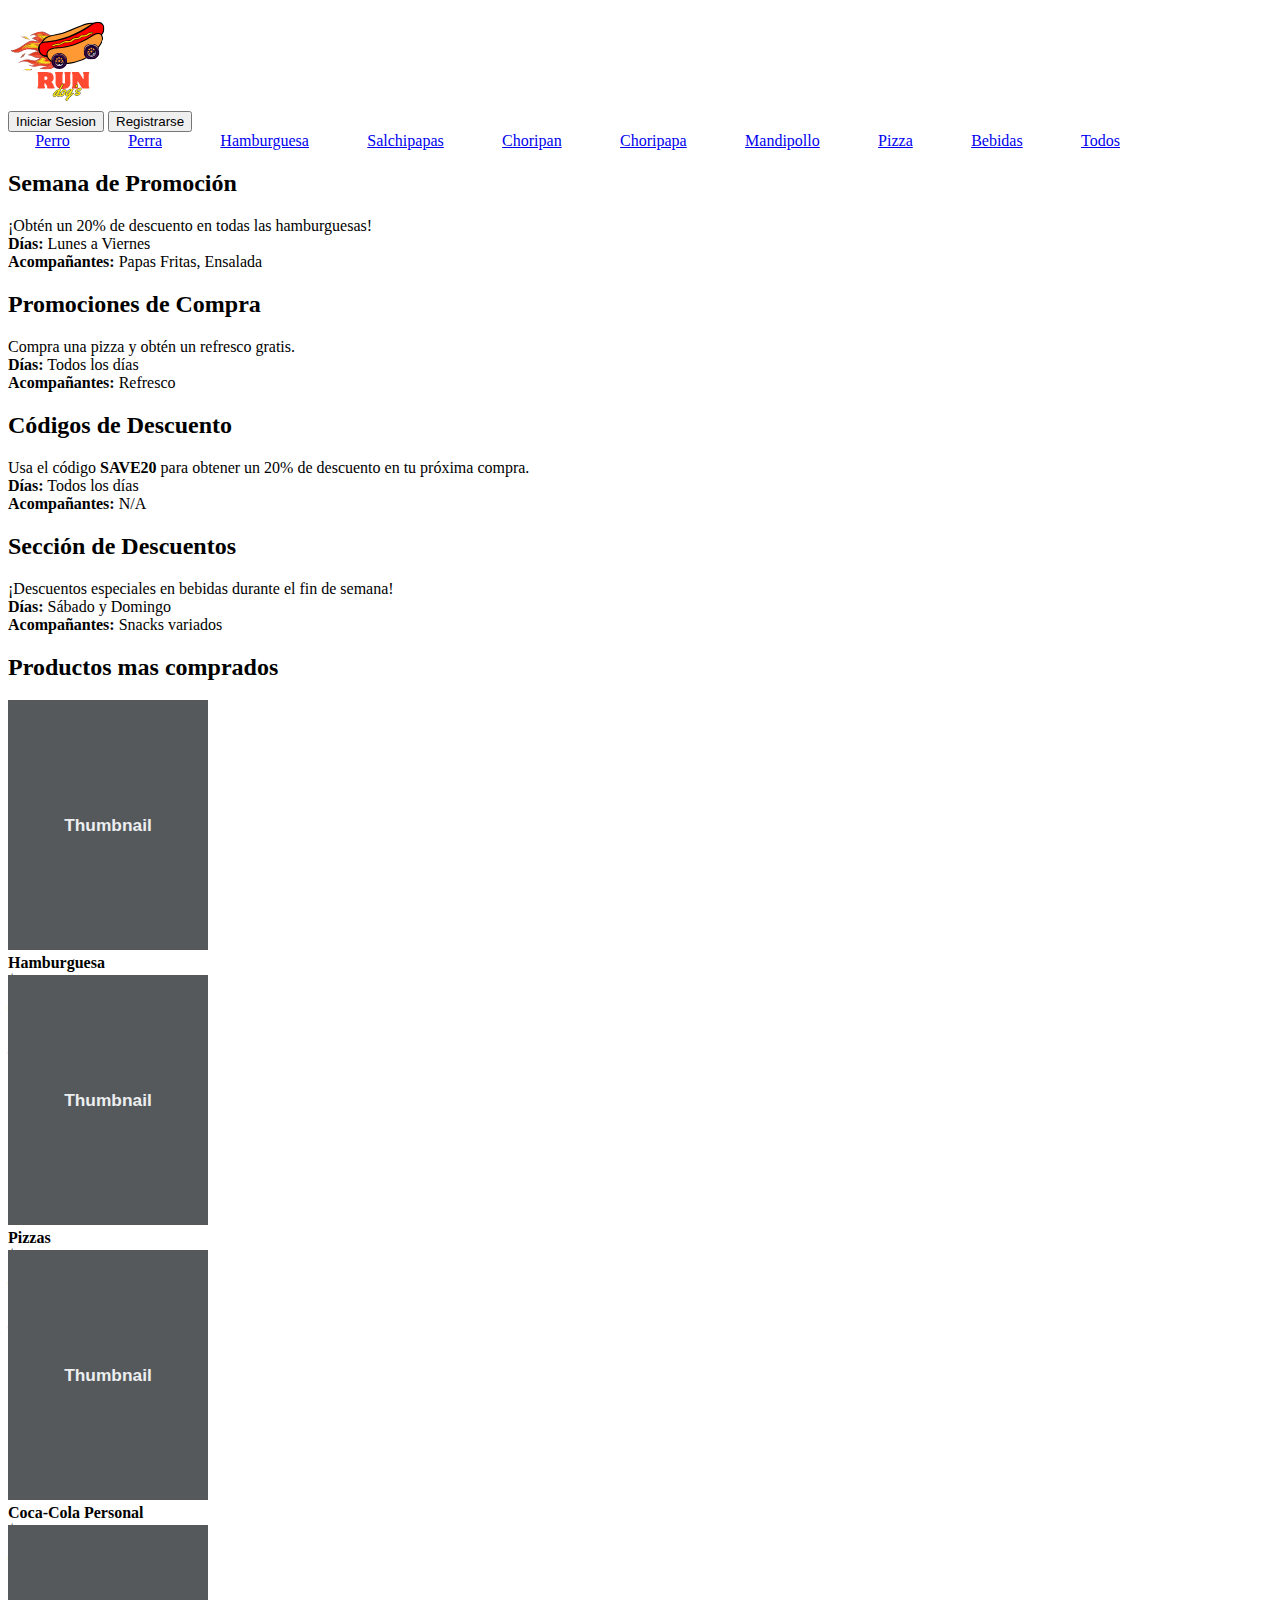
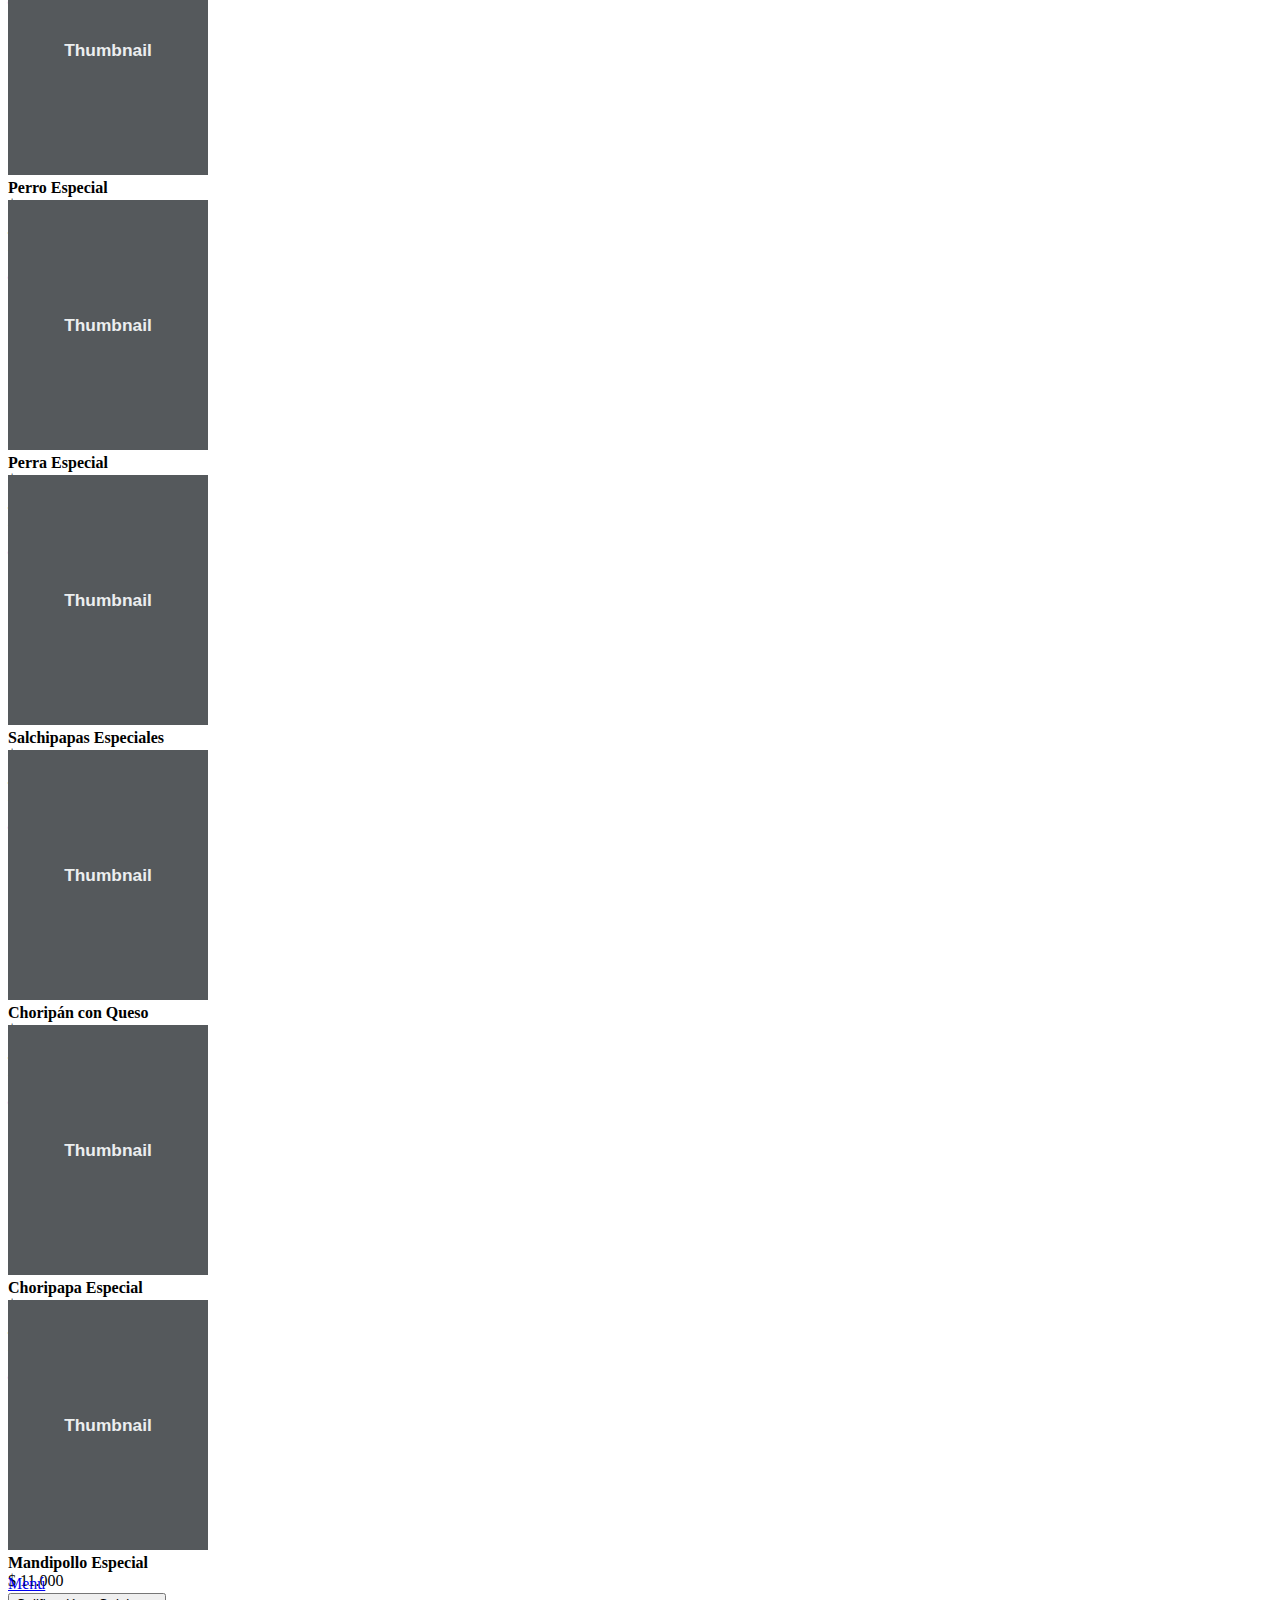
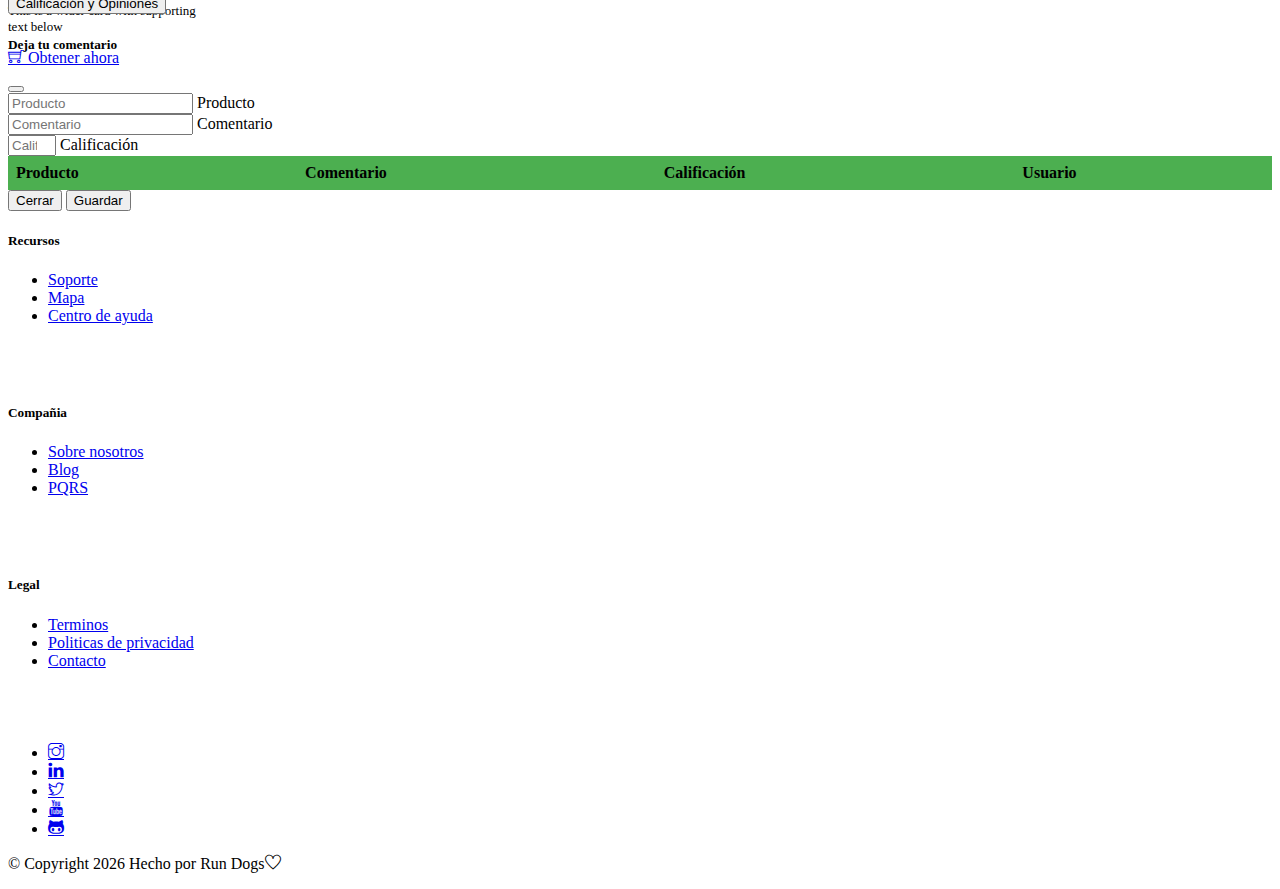
==== commit f148ca77: "parte general" ====
--- a/index.html
+++ b/index.html
@@ -236,8 +236,110 @@
                     <div class="text-center">
                         <a href="#" class="btn btn-primary">Menú</a>
                     </div>
+                    <div class="text-center">
+                        <button
+                            type="button"
+                            class="btn btn-primary"
+                            data-bs-toggle="modal"
+                            data-bs-target="#modalId"
+                        >
+                            Calificación y Opiniones
+                        </button>
+                    </div>
                 </div>
             </section>
+
+            <!-- Button trigger modal -->
+            
+            
+            <!-- Modal calificaciones y Opiniones-->
+            <div
+                class="modal fade"
+                id="modalId"
+                tabindex="-1"
+                role="dialog"
+                aria-labelledby="modalTitleId"
+                aria-hidden="true"
+            >
+                <div class="modal-dialog" role="document">
+                    <div class="modal-content">
+                        <div class="modal-header">
+                            <h5 class="modal-title" id="modalTitleId">
+                                Deja tu comentario
+                            </h5>
+                            <button
+                                type="button"
+                                class="btn-close"
+                                data-bs-dismiss="modal"
+                                aria-label="Close"
+                            ></button>
+                        </div>
+                        <div class="modal-body">
+                            <div class="form-floating mb-3">
+                                <input
+                                    type="text"
+                                    class="form-control"
+                                    name="formId1"
+                                    id="product-modal"
+                                    placeholder="Producto"
+                                    required
+                                />
+                                <label for="formId1">Producto</label>
+                            </div>
+                            <div class="form-floating mb-3">
+                                <input
+                                    type="text"
+                                    class="form-control"
+                                    name="formId1"
+                                    id="coment-modal"
+                                    placeholder="Comentario"
+                                    required
+                                />
+                                <label for="formId1">Comentario</label>
+                            </div>
+                            <div class="form-floating mb-3">
+                                <input
+                                    type="number"
+                                    class="form-control"
+                                    name="formId1"
+                                    id="calif-modal"
+                                    placeholder="Calificación"
+                                    min="1"
+                                    max="5"
+                                    required
+                                />
+                                <label for="formId1">Calificación</label>
+                            </div>
+                            <table class="table text-black" id="myTable">
+                                <thead>
+                                  <tr>
+                                    <th scope="col text-black">Producto </th>
+                                    <th scope="col text-black">Comentario </th>
+                                    <th scope="col text-black">Calificación </th>
+                                    <th scope="col text-black">Usuario </th>
+                                  </tr>
+                                </thead>
+                                <tbody>
+                                  <tr>
+                      
+                                  </tr>
+                                </tbody>
+                              </table>
+                        </div>
+                        <div class="modal-footer">
+                            <button
+                                type="button"
+                                class="btn btn-secondary"
+                                data-bs-dismiss="modal"
+                            >
+                                Cerrar
+                            </button>
+                            <button type="button" class="btn btn-primary" id="btn-modal">Guardar</button>
+                        </div>
+                    </div>
+                </div>
+            </div>
+            
             <footer class="py-5">
                 <div class="row justify-content-center">
                     <div class="col col-md-4  justify-content-center" id="footer-item">
@@ -320,7 +422,6 @@
         integrity="sha384-7VPbUDkoPSGFnVtYi0QogXtr74QeVeeIs99Qfg5YCF+TidwNdjvaKZX19NZ/e6oz" crossorigin="anonymous">
         </script>
         <script src="./objetos/class.js"></script>
-        <script src="./assets/js/navegacion.js"></script>
         <script src="./assets/js/index.js"></script>
 
 
--- a/assets/css/style.css
+++ b/assets/css/style.css
@@ -12,7 +12,7 @@
  }
  th {
     background-color: #4caf50;
-    color: white;
+    color: black;
  }
 
 #logo {
@@ -47,4 +47,12 @@
 }
 #footer-item {
    height: 150px;
+}
+
+
+.modal {
+   --bs-modal-width: 70%;
+}
+.modal-content {
+   width: 100%;
 }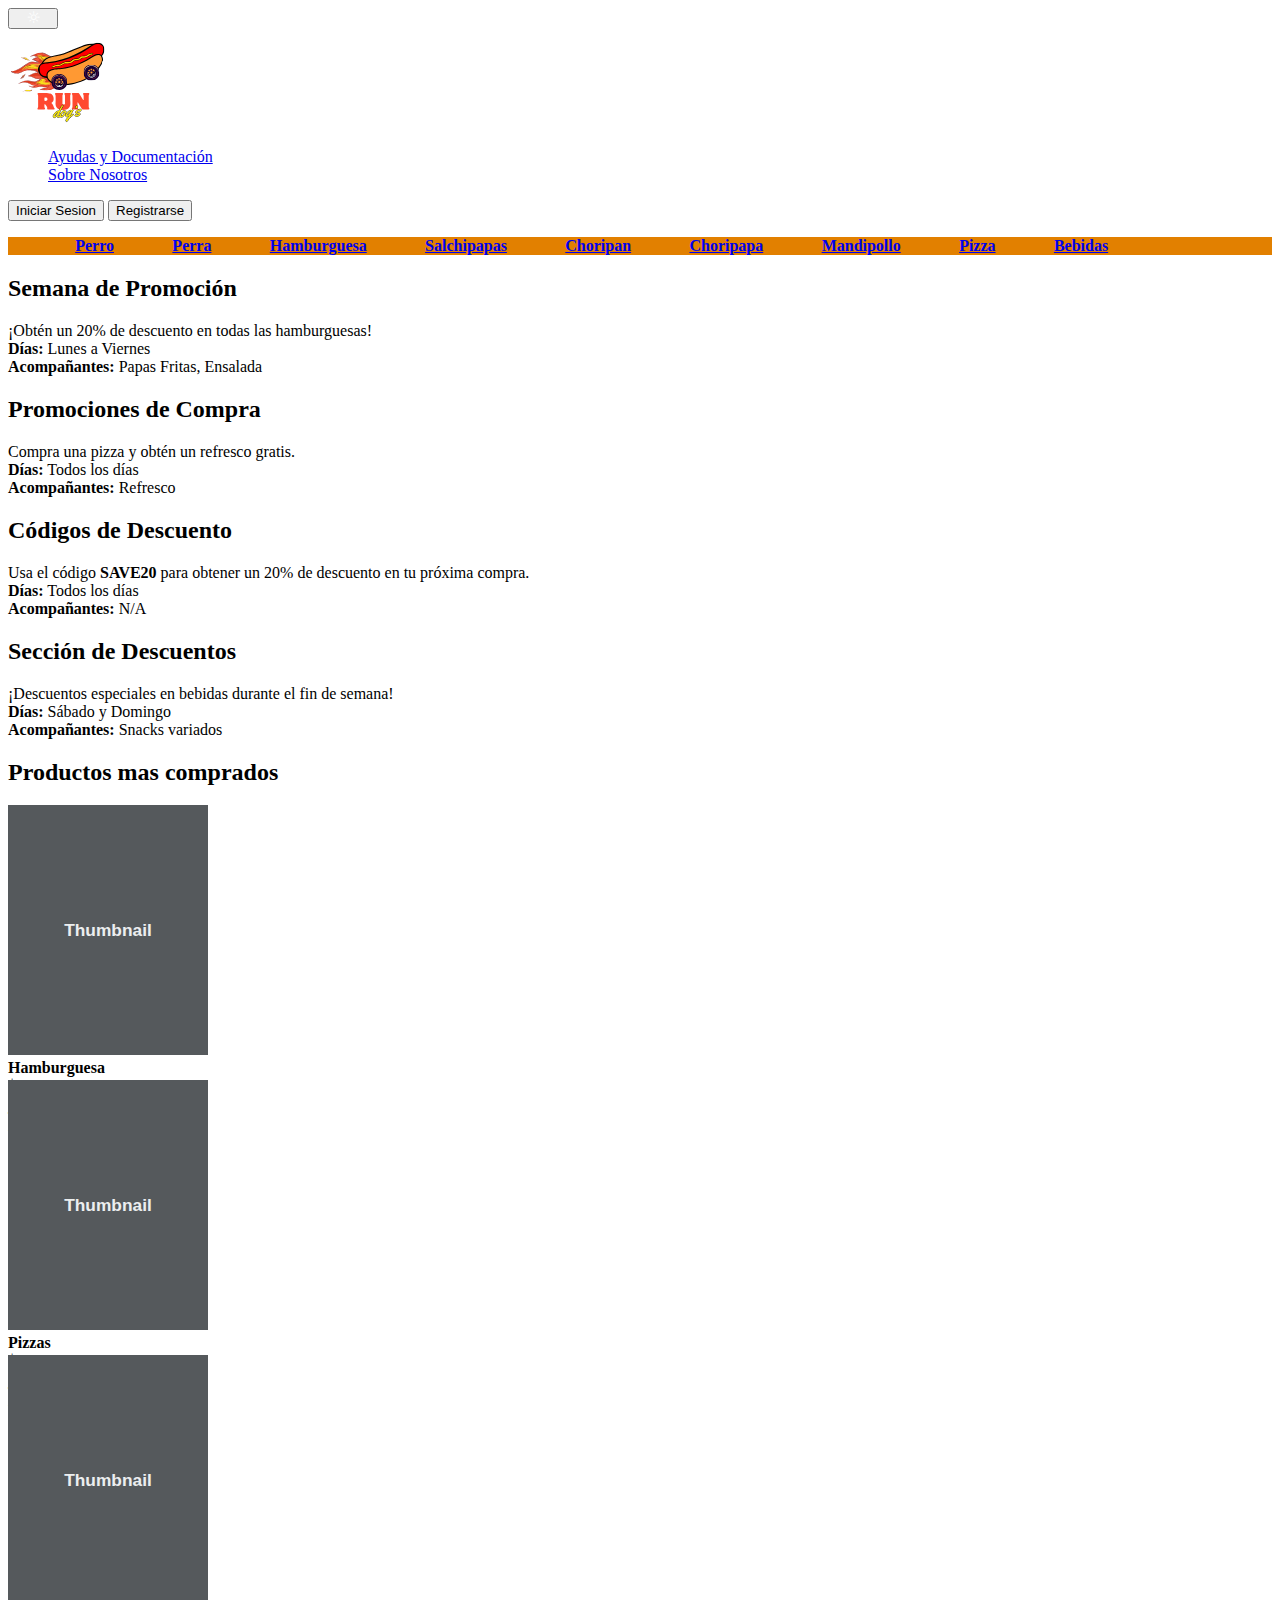
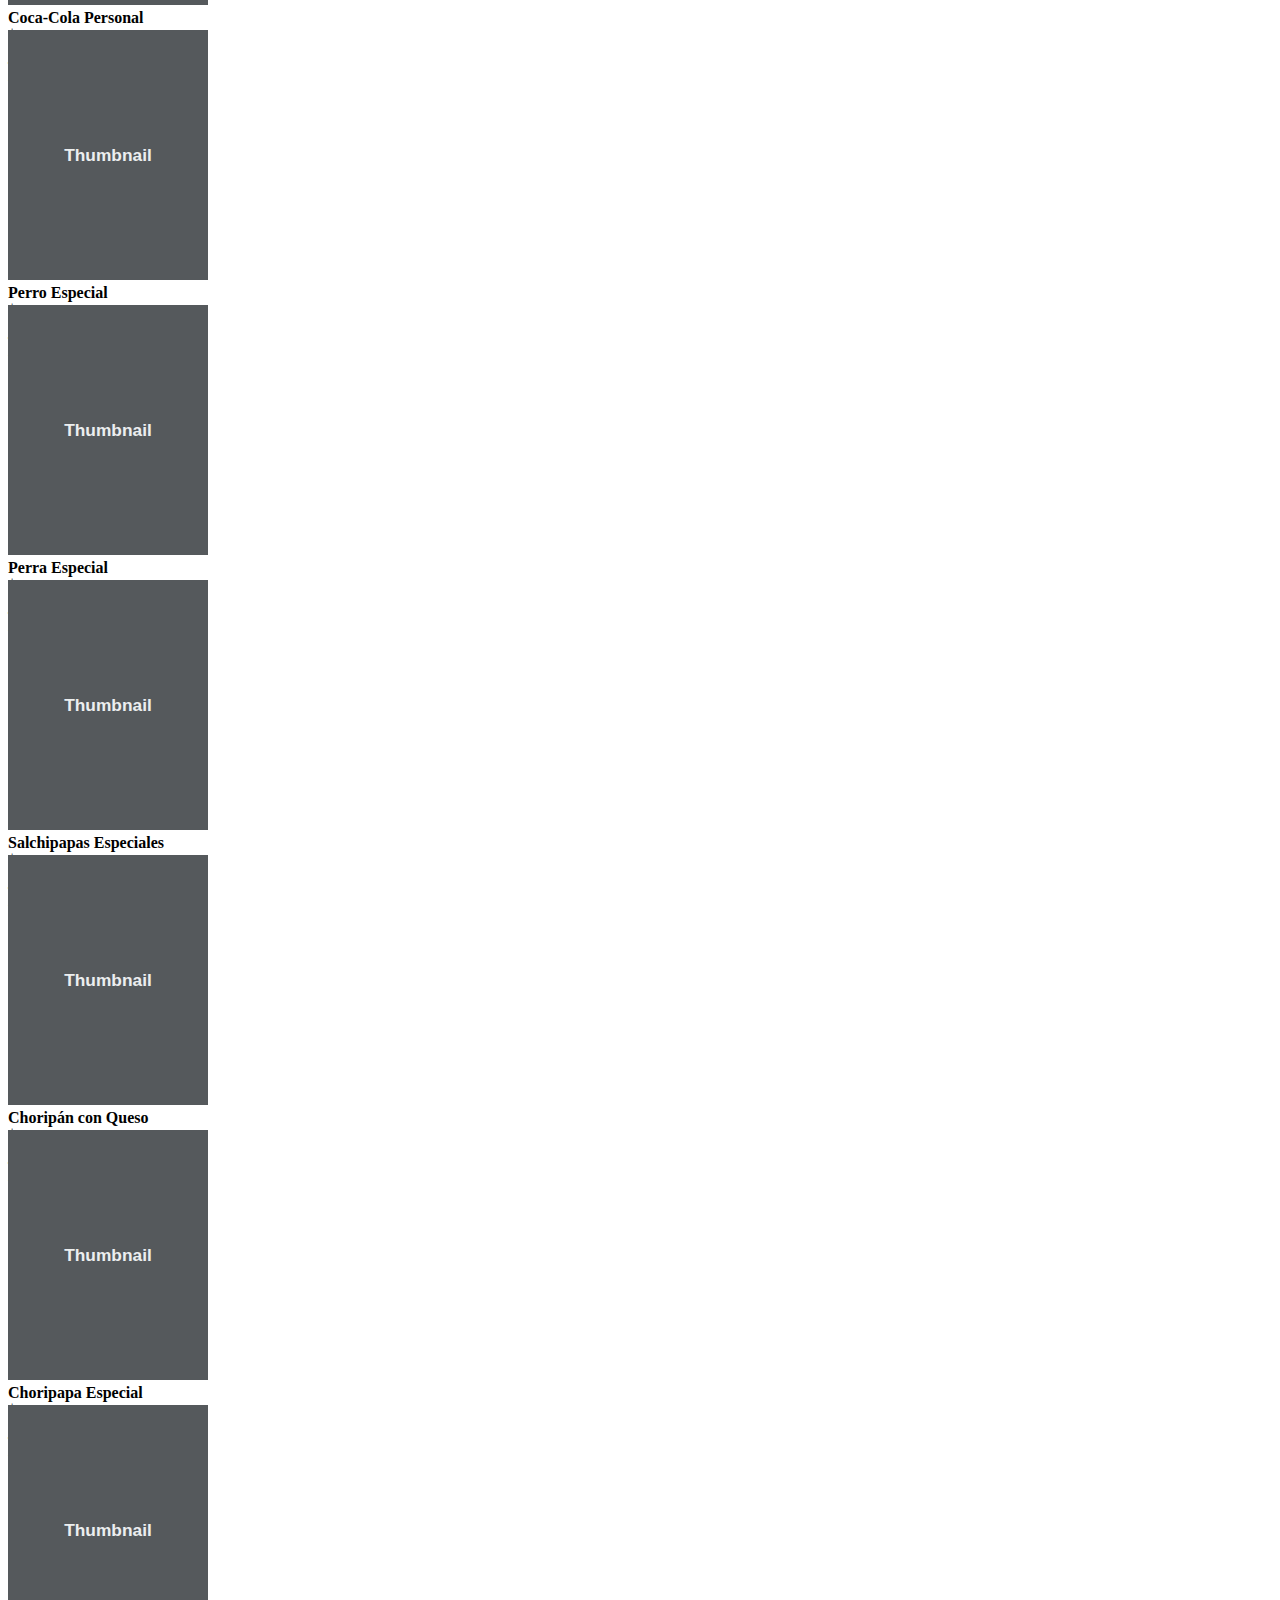
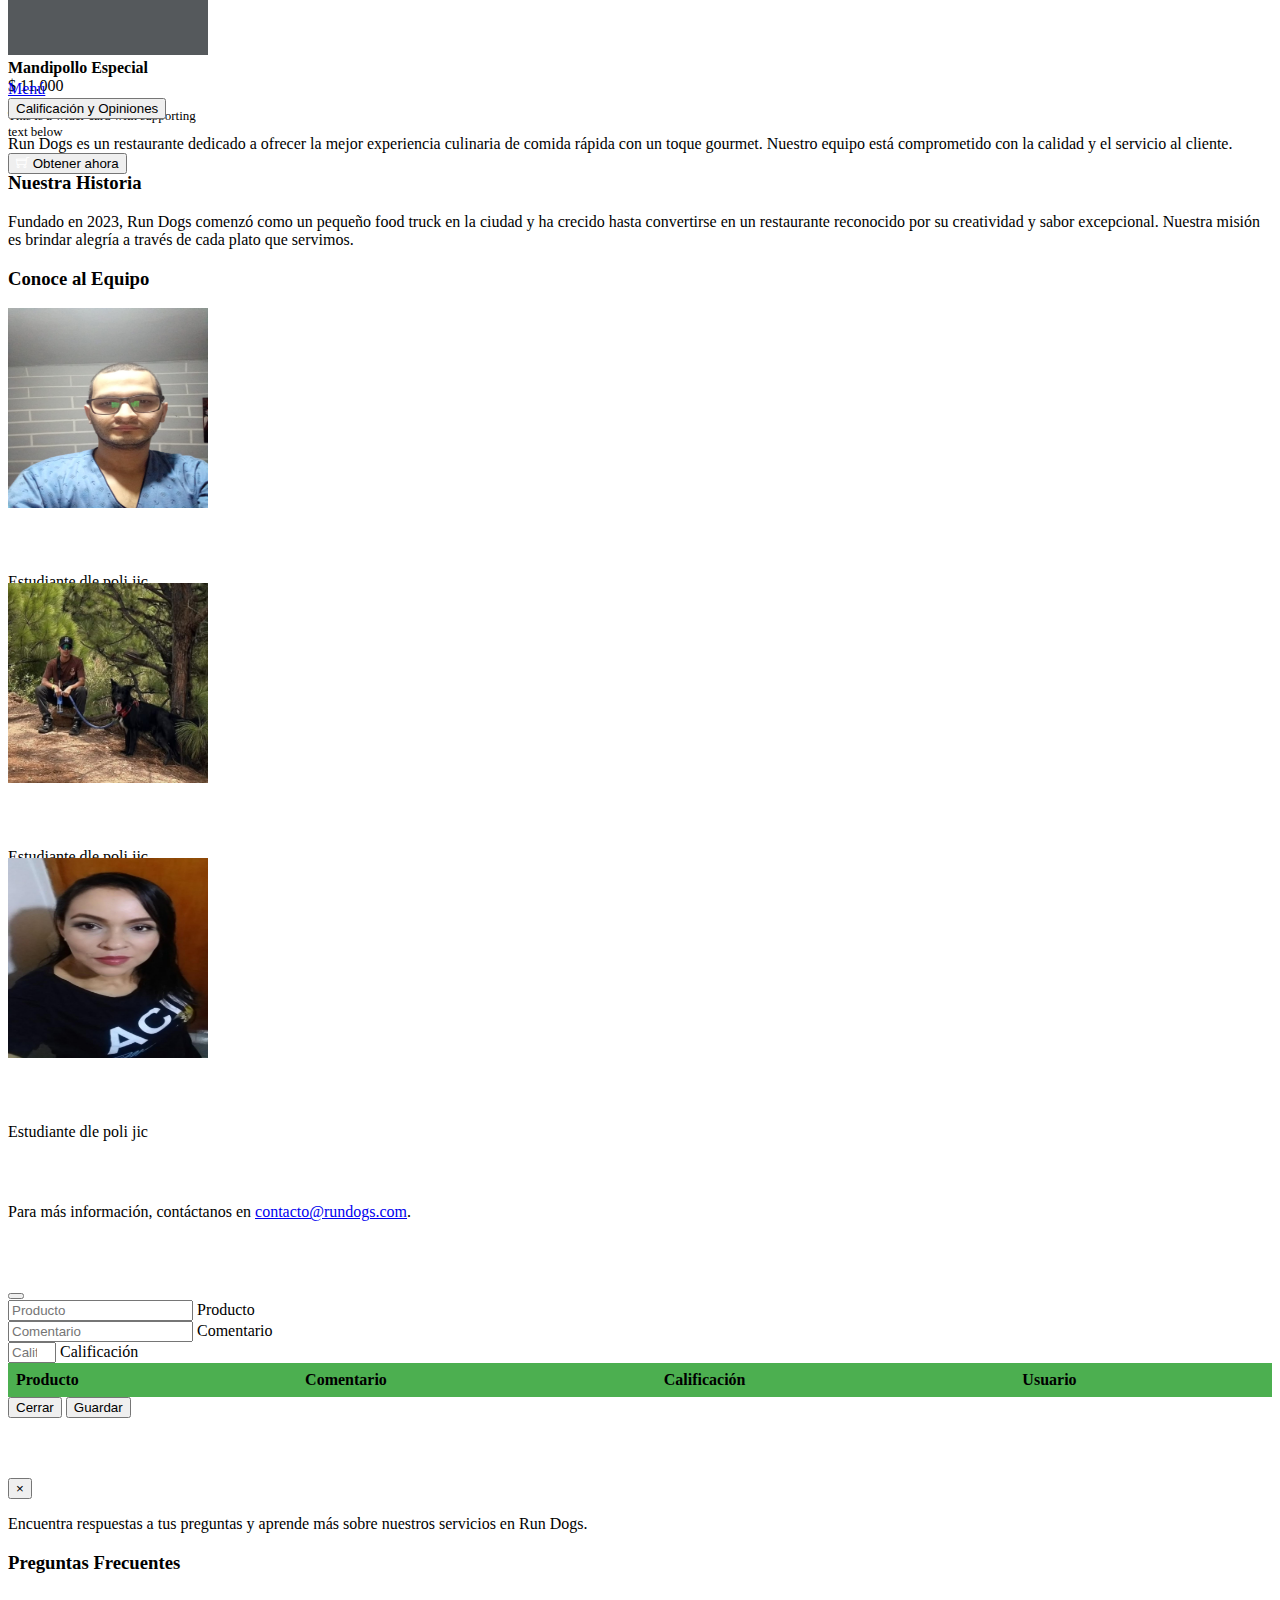
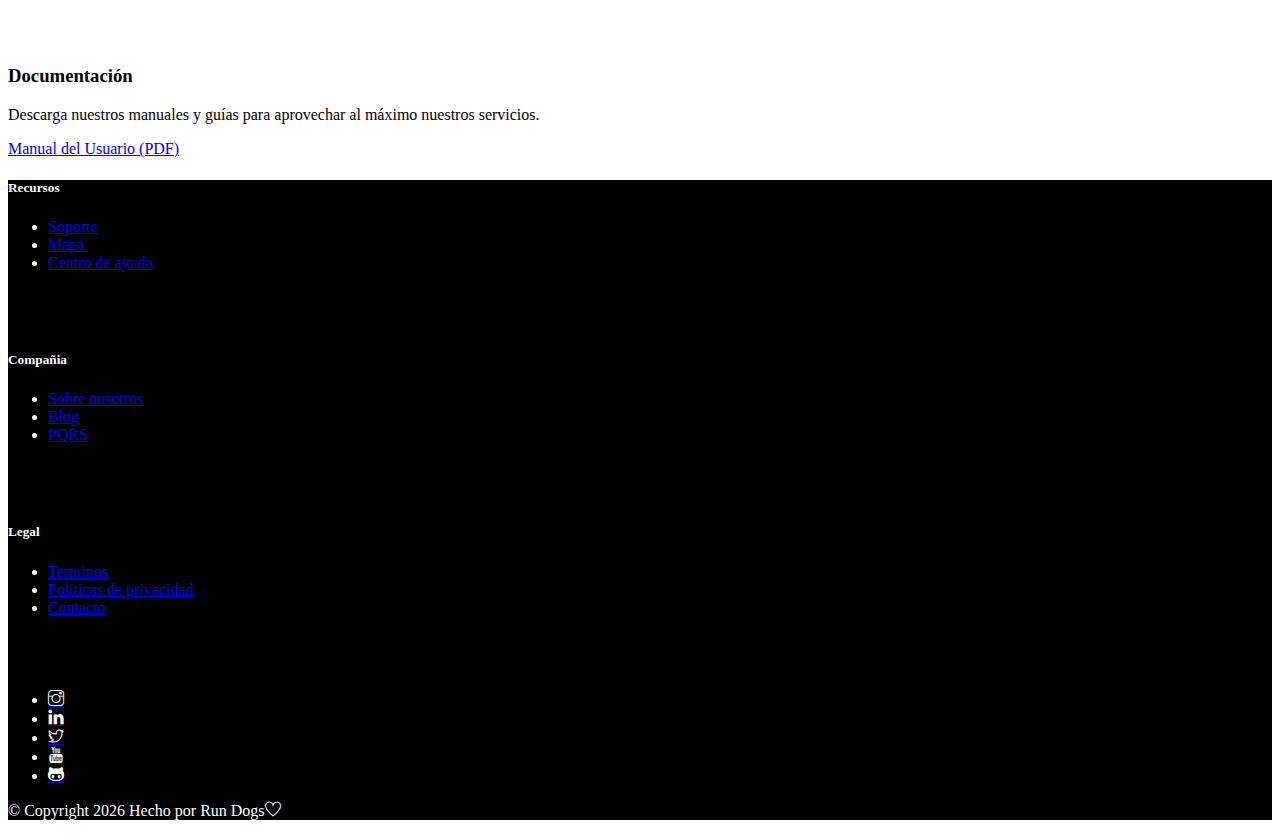
==== commit 0e001852: "asas" ====
--- a/index.html
+++ b/index.html
@@ -15,12 +15,26 @@
     </head>
     <body>
         <div class="container">
+            <button id="changecolor" title="ligth" class="alert alert-warning fixed-top text-black">
+                <i class="ti-shine"></i>
+            </button>
             <header class="p-3 text-bg-dark">
                 <div class="container">
                 <div class="d-flex flex-wrap align-items-center justify-content-between">
                     <a href="/" class="d-flex align-items-center mb-2 mb-lg-0 text-white text-decoration-none">
                         <img class="bi me-2" role="img" aria-label="logo" src="./assets/img/logo.svg" id="logo"></img>
                     </a>
+                    <ul class="nav justify-content-center">
+
+                        <li class="nav-item">
+                            <a class="nav-link text-white" href="#" data-bs-toggle="modal" data-bs-target="#ayudasModal">Ayudas y Documentación</a>
+                        </li>
+                        <li class="nav-item">
+                            <a href="#acerca" class="nav-link text-white">Sobre Nosotros</a>
+                        </li>
+ 
+                    </ul>
+
 
 
                     <div id="sesion" class="text-end">
@@ -29,30 +43,33 @@
                 </div>
                 </div>
               </header>
-            <nav class="navbar navbar-expand-lg bg-body-tertiary">
+            <nav class="navbar navbar-expand-lg bg-body-tertiary elements" >
                 <div class="container-fluid">
                     <div class="collapse navbar-collapse"
                         id="navbarNavAltMarkup">
                         <div class="navbar-nav mx-auto">
-                            <a class="nav-link pl-3" id="aperro" href="#">Perro</a>
-
-                            <a class="nav-link pl-3" id="aperra" href="#">Perra</a>
-
-                            <a class="nav-link pl-3" id="ahamburguesa" href="#">Hamburguesa</a>
-
-                            <a class="nav-link pl-3" id="asalchipapa" href="#">Salchipapas</a>
-
-                            <a class="nav-link pl-3" id="achoripan" href="#">Choripan</a>
-
-                            <a class="nav-link pl-3" id="achoripapa" href="#">Choripapa</a>
-
-                            <a class="nav-link pl-3" id="amandipollo" href="#">Mandipollo</a>
-
-                            <a class="nav-link pl-3" id="apizza" href="#">Pizza</a>
-
-                            <a class="nav-link pl-3" id="abebida" href="#">Bebidas</a>
-
-                            <a class="nav-link pl-3" id="todos" href="#">Todos</a>
+                            <ul class="navbar-nav me-auto mb-2 mb-lg-0">
+                               
+                            <a class="nav-link" id="aperro" href="#">Perro</a>
+
+                            <a class="nav-link" id="aperra" href="#">Perra</a>
+
+                            <a class="nav-link " id="ahamburguesa" href="#">Hamburguesa</a>
+
+                            <a class="nav-link " id="asalchipapa" href="#">Salchipapas</a>
+
+                            <a class="nav-link " id="achoripan" href="#">Choripan</a>
+
+                            <a class="nav-link " id="achoripapa" href="#">Choripapa</a>
+
+                            <a class="nav-link " id="amandipollo" href="#">Mandipollo</a>
+
+                            <a class="nav-link " id="apizza" href="#">Pizza</a>
+
+                            <a class="nav-link " id="abebida" href="#">Bebidas</a>
+
+                        
+                            </ul>
                         </div>
                     </div>
                 </div>
@@ -63,7 +80,7 @@
                 data-bs-ride="carousel">
                 <div class="carousel-inner">
                     <div class="carousel-item active">
-                        <div class="w-100 alert alert-success">
+                        <div class="w-100 alert alert-warning">
                             <h2>Semana de Promoción</h2>
 
                             ¡Obtén un 20% de descuento en todas las
@@ -75,7 +92,7 @@
                         </div>
                     </div>
                     <div class="carousel-item">
-                        <div class=" w-100 alert alert-info">
+                        <div class="w-100 alert alert-warning">
                             <h2>Promociones de Compra</h2>
 
                             Compra una pizza y obtén un refresco gratis.
@@ -98,7 +115,7 @@
                         </div>
                     </div>
                     <div class="carousel-item">
-                        <div class="alert alert-danger w-100">
+                        <div class="w-100 alert alert-warning">
                             <h2>Sección de Descuentos</h2>
 
                             ¡Descuentos especiales en bebidas durante el fin de
@@ -126,7 +143,8 @@
                                     <strong class="d-inline-block mb-2 text-primary">Hamburguesa</strong>
                                     <div class="mb-1 text-muted ">$ 10.000</div>
                                     <p class="card-text mb-auto">This is a wider card with supporting text below </p>
-                                    <a href="#" class="btn btn-primary"><i class="ti-shopping-cart"></i> Obtener ahora</a>
+                                    <button idprodducto="1" class="btn btn-primary carrito"><i class="ti-shopping-cart"></i> Obtener ahora</button>
+
                                 </div>
                         </div>
                     </div>
@@ -140,7 +158,7 @@
                                     <strong class="d-inline-block mb-2 text-primary">Pizzas</strong>
                                     <div class="mb-1 text-muted ">$ 8.000</div>
                                     <p class="card-text mb-auto">This is a wider card with supporting text below </p>
-                                    <a href="#" class="btn btn-primary"><i class="ti-shopping-cart"></i> Obtener ahora</a>
+                                    <button idprodducto="2" class="btn btn-primary carrito"><i class="ti-shopping-cart"></i> Obtener ahora</button>
                                 </div>
                         </div>
                     </div>
@@ -153,7 +171,7 @@
                                     <strong class="d-inline-block mb-2 text-primary">Coca-Cola Personal</strong>
                                     <div class="mb-1 text-muted ">$ 3.500</div>
                                     <p class="card-text mb-auto">This is a wider card with supporting text below </p>
-                                    <a href="#" class="btn btn-primary"><i class="ti-shopping-cart"></i> Obtener ahora</a>
+                                    <button idprodducto="3" class="btn btn-primary carrito"><i class="ti-shopping-cart"></i> Obtener ahora</button>
                                 </div>
                         </div>
                     </div>
@@ -166,7 +184,7 @@
                                     <strong class="d-inline-block mb-2 text-primary">Perro Especial</strong>
                                     <div class="mb-1 text-muted ">$ 18.500</div>
                                     <p class="card-text mb-auto">This is a wider card with supporting text below </p>
-                                    <a href="#" class="btn btn-primary"><i class="ti-shopping-cart"></i> Obtener ahora</a>
+                                    <button idprodducto="4" class="btn btn-primary carrito"><i class="ti-shopping-cart"></i> Obtener ahora</button>
                                 </div>
                         </div>
                     </div>
@@ -179,7 +197,7 @@
                                     <strong class="d-inline-block mb-2 text-primary">Perra Especial</strong>
                                     <div class="mb-1 text-muted ">$ 14.000</div>
                                     <p class="card-text mb-auto">This is a wider card with supporting text below </p>
-                                    <a href="#" class="btn btn-primary"><i class="ti-shopping-cart"></i> Obtener ahora</a>
+                                    <button idprodducto="5" class="btn btn-primary carrito"><i class="ti-shopping-cart"></i> Obtener ahora</button>
                                 </div>
                         </div>
                     </div>
@@ -192,7 +210,7 @@
                                     <strong class="d-inline-block mb-2 text-primary">Salchipapas Especiales</strong>
                                     <div class="mb-1 text-muted ">$ 12.000</div>
                                     <p class="card-text mb-auto">This is a wider card with supporting text below </p>
-                                    <a href="#" class="btn btn-primary"><i class="ti-shopping-cart"></i> Obtener ahora</a>
+                                    <button idprodducto="6" class="btn btn-primary carrito"><i class="ti-shopping-cart"></i> Obtener ahora</button>
                                 </div>
                         </div>
                     </div>
@@ -204,7 +222,7 @@
                                     <strong class="d-inline-block mb-2 text-primary">Choripán con Queso</strong>
                                     <div class="mb-1 text-muted ">$ 8.000</div>
                                     <p class="card-text mb-auto">This is a wider card with supporting text below </p>
-                                    <a href="#" class="btn btn-primary"><i class="ti-shopping-cart"></i> Obtener ahora</a>
+                                    <button idprodducto="7" class="btn btn-primary carrito"><i class="ti-shopping-cart"></i> Obtener ahora</button>
                                 </div>
                         </div>
                     </div>
@@ -217,7 +235,7 @@
                                     <strong class="d-inline-block mb-2 text-primary">Choripapa Especial</strong>
                                     <div class="mb-1 text-muted ">$ 9.000</div>
                                     <p class="card-text mb-auto">This is a wider card with supporting text below </p>
-                                    <a href="#" class="btn btn-primary"><i class="ti-shopping-cart"></i> Obtener ahora</a>
+                                    <button idprodducto="8" class="btn btn-primary carrito"><i class="ti-shopping-cart"></i> Obtener ahora</button>
                                 </div>
                         </div>
                     </div>
@@ -229,7 +247,7 @@
                                     <strong class="d-inline-block mb-2 text-primary">Mandipollo Especial</strong>
                                     <div class="mb-1 text-muted ">$ 11.000</div>
                                     <p class="card-text mb-auto">This is a wider card with supporting text below </p>
-                                    <a href="#" class="btn btn-primary"><i class="ti-shopping-cart"></i> Obtener ahora</a>
+                                    <button idprodducto="9" class="btn btn-primary carrito"><i class="ti-shopping-cart"></i> Obtener ahora</button>
                                 </div>
                         </div>
                     </div>
@@ -247,6 +265,45 @@
                         </button>
                     </div>
                 </div>
+            </section>
+            <section id="acerca" class="mb-4">
+                <p>Run Dogs es un restaurante dedicado a ofrecer la mejor experiencia culinaria de comida rápida con un toque gourmet. Nuestro equipo está comprometido con la calidad y el servicio al cliente.</p>
+                <h3>Nuestra Historia</h3>
+                <p>Fundado en 2023, Run Dogs comenzó como un pequeño food truck en la ciudad y ha crecido hasta convertirse en un restaurante reconocido por su creatividad y sabor excepcional. Nuestra misión es brindar alegría a través de cada plato que servimos.</p>
+                <h3>Conoce al Equipo</h3>
+                <div class="row">
+
+                    <div class="col-md-4">
+                        <div class="card mb-4">
+                            <img src="./assets/img/wilmer.jpeg" class="card-img-top" alt="wilmer perez">
+                            <div class="card-body">
+                                <h5 class="card-title">Wilmer Perez</h5>
+                                <p class="card-text">Estudiante dle poli jic</p>
+                            </div>
+                        </div>
+                    </div>
+                    <div class="col-md-4">
+                        <div class="card mb-4">
+                            <img src="./assets/img/cristian.jpeg" class="card-img-top" alt="CristianHerrera">
+                            <div class="card-body">
+                                <h5 class="card-title">Cristian Herrera</h5>
+                                <p class="card-text">Estudiante dle poli jic</p>
+                            </div>
+                        </div>
+                    </div>
+                    <div class="col-md-4">
+                        <div class="card mb-4">
+                            <img src="./assets/img/martha.jpeg" class="card-img-top" alt="Martha">
+                            <div class="card-body">
+                                <h5 class="card-title">Martha</h5>
+                                <p class="card-text">Estudiante dle poli jic</p>
+                            </div>
+                        </div>
+                    </div>
+                </div>
+                <br><br><br>
+                
+                <p >Para más información, contáctanos en <a href="mailto:contacto@rundogs.com">contacto@rundogs.com</a>.</p>
             </section>
 
             <!-- Button trigger modal -->
@@ -339,6 +396,32 @@
                     </div>
                 </div>
             </div>
+            <!-- Modal Ayudas y Documentación -->
+        <div class="modal fade" id="ayudasModal" tabindex="-1" aria-labelledby="ayudasModalLabel" aria-hidden="true">
+            <div class="modal-dialog">
+                <div class="modal-content">
+                    <div class="modal-header">
+                        <h5 class="modal-title" id="ayudasModalLabel">Ayudas y Documentación</h5>
+                        <button type="button" class="close" data-dismiss="modal" aria-label="Close">
+                            <span aria-hidden="true">&times;</span>
+                        </button>
+                    </div>
+                    <div class="modal-body">
+                        <p>Encuentra respuestas a tus preguntas y aprende más sobre nuestros servicios en Run Dogs.</p>
+                        <h3>Preguntas Frecuentes</h3>
+                        <ul class="list-group">
+                            <li class="list-group-item"><strong>¿Cómo hago un pedido?</strong> - Puedes hacer un pedido a través de nuestra app o sitio web. Simplemente selecciona tus platos favoritos y sigue las instrucciones.</li>
+                            <li class="list-group-item"><strong>¿Cuáles son los métodos de pago aceptados?</strong> - Aceptamos pagos con tarjetas de crédito, débito y PayPal.</li>
+                            <li class="list-group-item"><strong>¿Ofrecen opciones vegetarianas?</strong> - Sí, tenemos una variedad de opciones vegetarianas disponibles en nuestro menú.</li>
+                        </ul>
+                        <h3>Documentación</h3>
+                        <p>Descarga nuestros manuales y guías para aprovechar al máximo nuestros servicios.</p>
+                        <a href="manual_usuario.pdf" class="btn btn-secondary" download>Manual del Usuario (PDF)</a>
+                    </div>
+                </div>
+            </div>
+        </div>
+        
             
             <footer class="py-5">
                 <div class="row justify-content-center">
--- a/assets/css/style.css
+++ b/assets/css/style.css
@@ -55,4 +55,27 @@
 }
 .modal-content {
    width: 100%;
-}+}
+footer{
+   background-color: #000000;
+
+}
+footer p,h1,h5,ul,li,i{
+   color: white;
+}
+
+.white-mode {
+   background-color: #FFC340 !important;
+   
+ }
+ .elements{
+   background-color:#E28000 ;
+   font-weight: bold;
+ }
+ #changecolor{
+   width: 50px;  
+   color: black;
+}
+img{height: 200px;
+width: 200px;}
+
